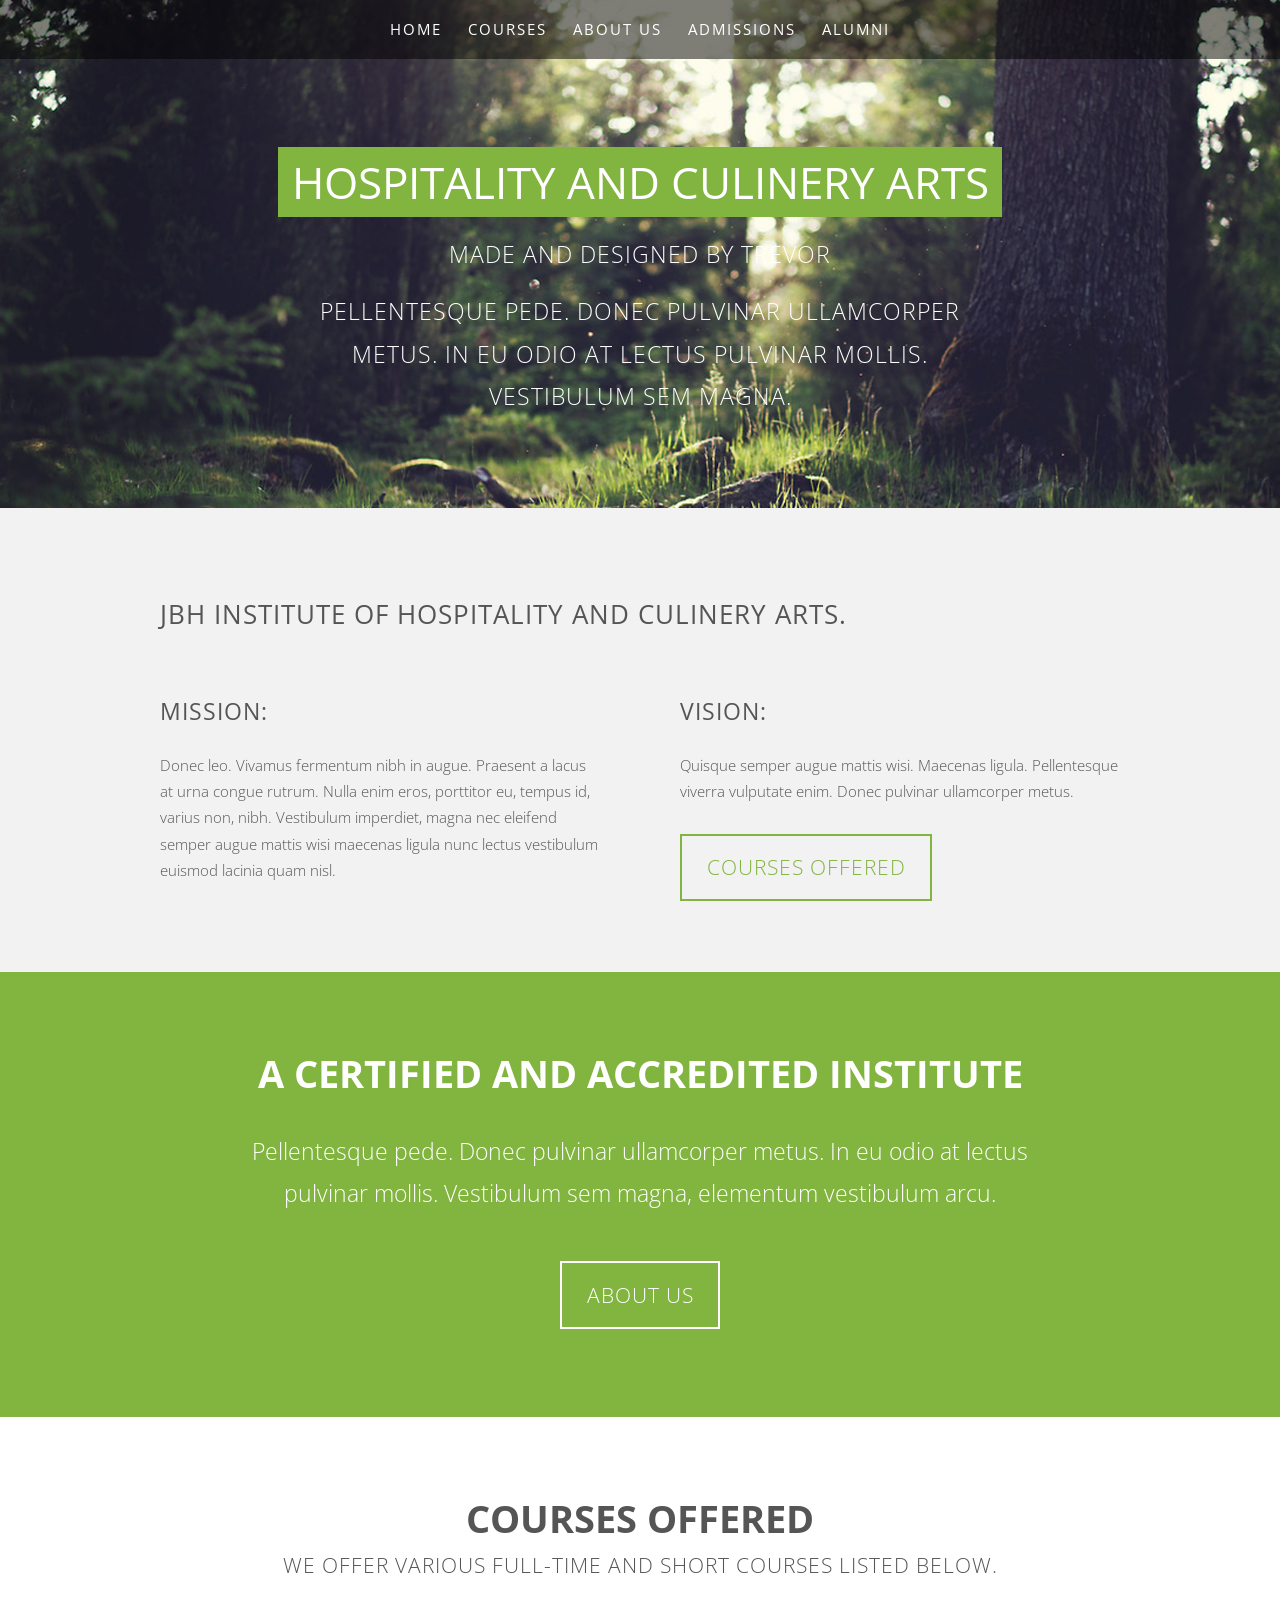
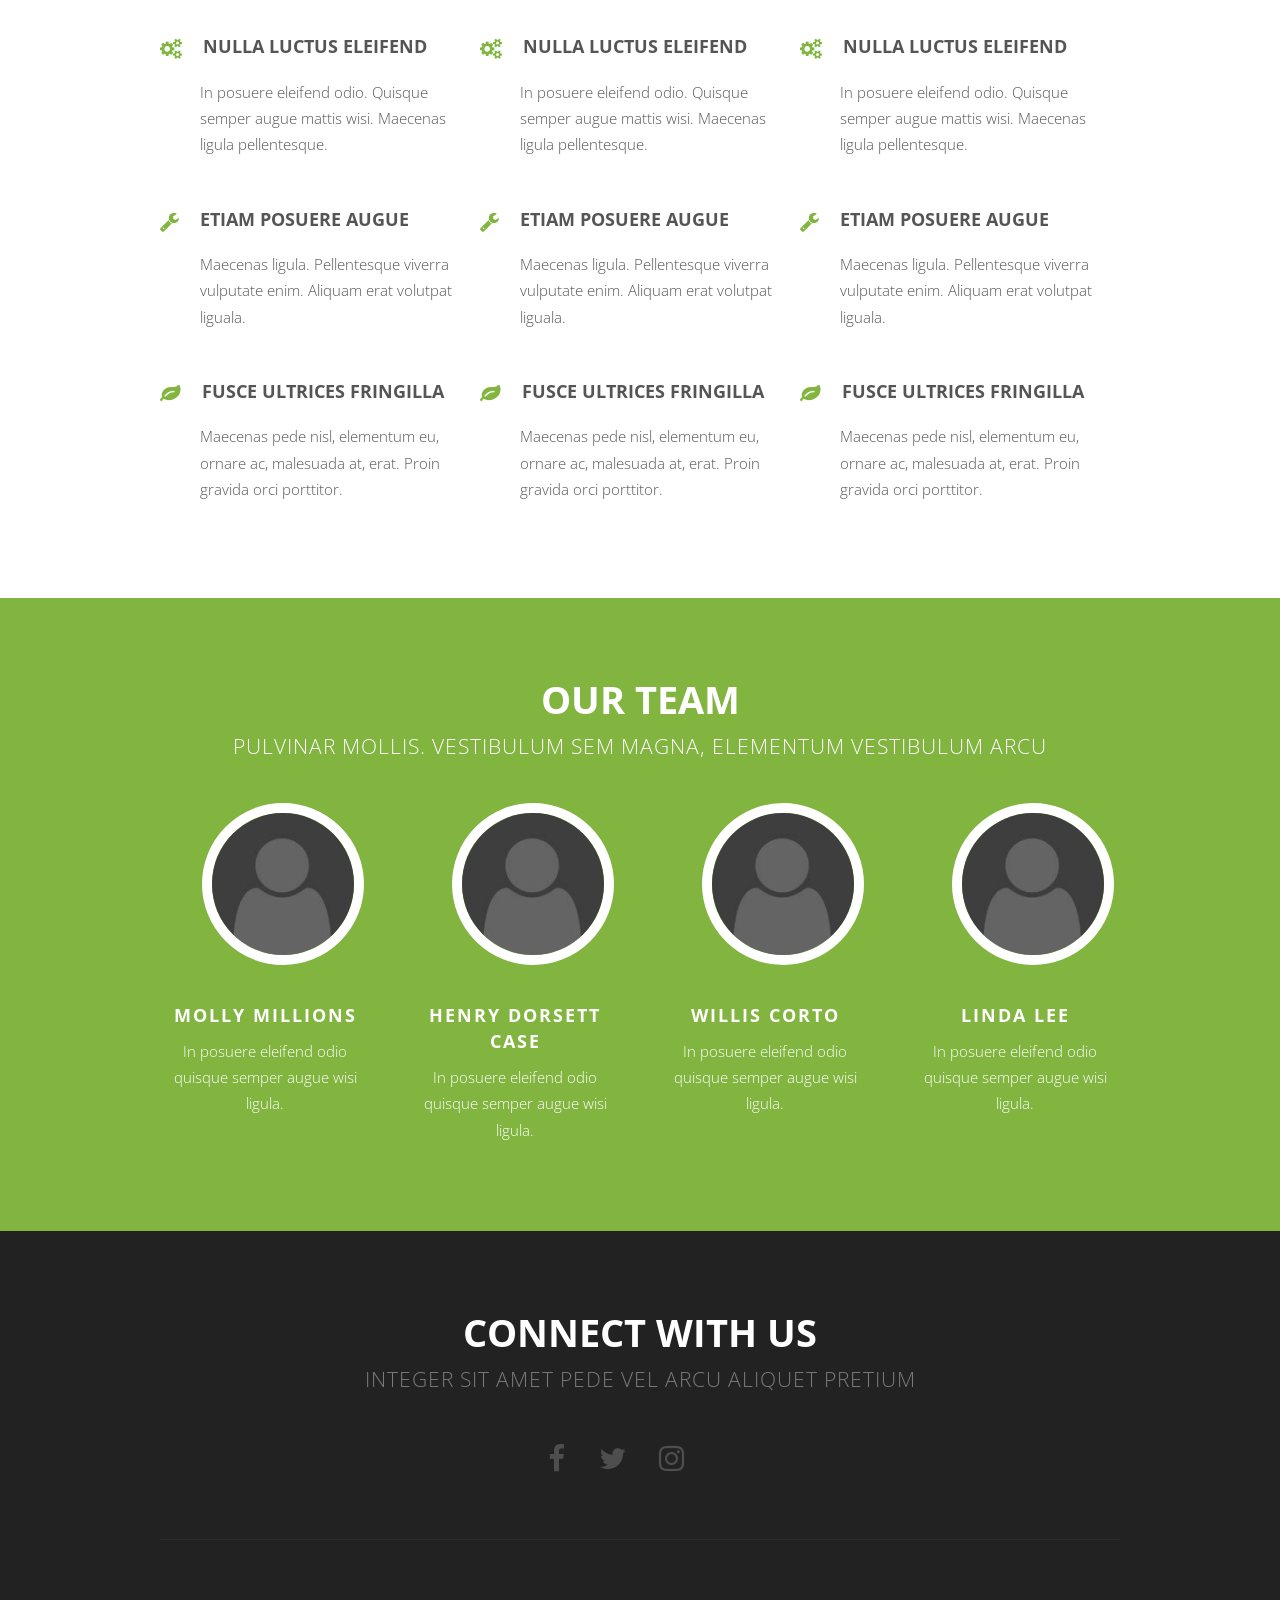
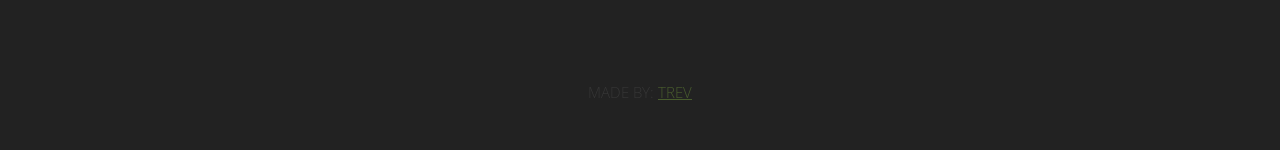
==== index.html @ d89d5d75 "Add files via upload" ====
<!DOCTYPE HTML>
<html><head><title>Solarize by Trev</title><meta http-equiv="content-type" content="text/html; charset=utf-8"><meta name="description" content=""><meta name="keywords" content=""><meta name="robots" content="index, follow, max-image-preview:large, max-snippet:-1, max-video-preview:-1"><!--[if lte IE 8]><script src="css/ie/html5shiv.js"></script><![endif]--><script src="js/jquery.min.js"></script><script src="js/jquery.dropotron.min.js"></script><script src="js/skel.min.js"></script><script src="js/skel-layers.min.js"></script><script src="js/init.js"></script><noscript>
			<link rel="stylesheet" href="css/skel.css"><link rel="stylesheet" href="css/style.css"></noscript><!--[if lte IE 8]><link rel="stylesheet" href="css/ie/v8.css" /><![endif]--></head><body class="homepage">

		<!-- Header Wrapper -->
			<div class="wrapper style1">
			
			<!-- Header -->
				<div id="header">
					<div class="container">
							
						<!-- Logo -->
							<h1><a href="#" id="logo">JBH</a></h1>
						
						<!-- Nav -->
							<nav id="nav"><ul><li class="active"><a href="index.html">Home</a></li>
									<li>
										<a href="">Courses</a>
										<ul><li><a href="#">Lorem ipsum dolor</a></li>
											<li><a href="#">Magna phasellus</a></li>
											<li><a href="#">Etiam dolore nisl</a></li>
											<li>
												<a href="">Short Courses</a>
												<ul><li><a href="#">Lorem ipsum dolor</a></li>
													<li><a href="#">Phasellus consequat</a></li>
													<li><a href="#">Magna phasellus</a></li>
													<li><a href="#">Etiam dolore nisl</a></li>
													<li><a href="#">Veroeros feugiat</a></li>
												</ul></li>
											<li><a href="#">Examinations and Certs</a></li>
										</ul></li>
									<li><a href="no-sidebar.html">About Us</a></li>
									<li><a href="right-sidebar.html">Admissions</a></li>
									<li><a href="left-sidebar.html">Alumni</a></li>
								</ul></nav></div>
				</div>
				
			<!-- Banner -->
				<div id="banner">
					<section class="container"><h2>Hospitality and Culinery Arts</h2>
						<span>Made and Designed by Trevor</span>
						<p>Pellentesque pede. Donec pulvinar ullamcorper metus. In eu odio at lectus pulvinar mollis. Vestibulum sem magna.</p>
					</section></div>

			</div>
		
		<!-- Section One -->
			<div class="wrapper style2">
				<section class="container"><div class="row double">
					<header class="major"><h2>JBH institute of Hospitality and Culinery arts.</h2>
					</header>
						<div class="6u">
							<h3>Mission:</h3>
							<p>Donec leo. Vivamus fermentum nibh in augue. Praesent a lacus at urna congue rutrum. Nulla enim eros, porttitor eu, tempus id, varius non, nibh. Vestibulum imperdiet, magna nec eleifend semper augue mattis wisi maecenas ligula nunc lectus vestibulum euismod lacinia quam nisl.</p>	
						</div>
						<div class="6u">
							<h3>Vision:</h3>
							<p> Quisque semper augue mattis wisi. Maecenas ligula. Pellentesque viverra vulputate enim. Donec pulvinar ullamcorper metus.</p>
							<a href="#" class="button">Courses Offered</a>
						</div>
					</div>
				</section></div>

		<!-- Section Two -->
			<div class="wrapper style3">
				<section class="container"><header class="major"><h2>A Certified and Accredited institute</h2>
					</header><p>Pellentesque pede. Donec pulvinar ullamcorper metus. In eu odio at lectus pulvinar mollis. Vestibulum sem magna, elementum vestibulum arcu.</p>
					<a href="#" class="button alt">About Us</a>
				</section></div>

		<!-- Section Three -->
			<div class="wrapper style4">
				<section class="container"><header class="major"><h2>Courses Offered</h2>
						<span class="byline">We offer various full-time and short courses listed below.</span>
					</header><div class="row flush">
						<div class="4u">
							<ul class="special-icons"><li>
									<span class="fa fa-cogs"></span>
									<h3>Nulla luctus eleifend</h3>
									<p>In posuere eleifend odio. Quisque semper augue mattis wisi. Maecenas ligula pellentesque.</p>
								</li>
								<li>
									<span class="fa fa-wrench"></span>
									<h3>Etiam posuere augue</h3>
									<p>Maecenas ligula. Pellentesque viverra vulputate enim. Aliquam erat volutpat liguala.</p>
								</li>
								<li>
									<span class="fa fa-leaf"></span>
									<h3>Fusce ultrices fringilla</h3>
									<p>Maecenas pede nisl, elementum eu, ornare ac, malesuada at, erat. Proin gravida orci porttitor.</p>
								</li>
							</ul></div>
						<div class="4u">
							<ul class="special-icons"><li>
									<span class="fa fa-cogs"></span>
									<h3>Nulla luctus eleifend</h3>
									<p>In posuere eleifend odio. Quisque semper augue mattis wisi. Maecenas ligula pellentesque.</p>
								</li>
								<li>
									<span class="fa fa-wrench"></span>
									<h3>Etiam posuere augue</h3>
									<p>Maecenas ligula. Pellentesque viverra vulputate enim. Aliquam erat volutpat liguala.</p>
								</li>
								<li>
									<span class="fa fa-leaf"></span>
									<h3>Fusce ultrices fringilla</h3>
									<p>Maecenas pede nisl, elementum eu, ornare ac, malesuada at, erat. Proin gravida orci porttitor.</p>
								</li>
							</ul></div>
						<div class="4u">
							<ul class="special-icons"><li>
									<span class="fa fa-cogs"></span>
									<h3>Nulla luctus eleifend</h3>
									<p>In posuere eleifend odio. Quisque semper augue mattis wisi. Maecenas ligula pellentesque.</p>
								</li>
								<li>
									<span class="fa fa-wrench"></span>
									<h3>Etiam posuere augue</h3>
									<p>Maecenas ligula. Pellentesque viverra vulputate enim. Aliquam erat volutpat liguala.</p>
								</li>
								<li>
									<span class="fa fa-leaf"></span>
									<h3>Fusce ultrices fringilla</h3>
									<p>Maecenas pede nisl, elementum eu, ornare ac, malesuada at, erat. Proin gravida orci porttitor.</p>
								</li>
							</ul></div>
					</div>
				</section></div>
		
		<!-- Team -->
			<div class="wrapper style5">
				<section id="team" class="container"><header class="major"><h2>Our Team</h2>
						<span class="byline">pulvinar mollis. Vestibulum sem magna, elementum vestibulum arcu</span>
					</header><div class="row">
						<div class="3u">
							<a href="#" class="image"><img src="images/placeholder.png" alt="" width="162" height="162"></a>
							<h3>Molly Millions</h3>
							<p>In posuere eleifend odio quisque semper augue wisi ligula.</p>
						</div>
						<div class="3u">
							<a href="#" class="image"><img src="images/placeholder.png" alt="" width="162" height="162"></a>
							<h3>Henry Dorsett Case</h3>
							<p>In posuere eleifend odio quisque semper augue wisi ligula.</p>
						</div>
						<div class="3u">
							<a href="#" class="image"><img src="images/placeholder.png" alt="" width="162" height="162"></a>
							<h3>Willis Corto</h3>
							<p>In posuere eleifend odio quisque semper augue wisi ligula.</p>
						</div>
						<div class="3u">
							<a href="#" class="image"><img src="images/placeholder.png" alt="" width="162" height="162"></a>
							<h3>Linda Lee</h3>
							<p>In posuere eleifend odio quisque semper augue wisi ligula.</p>
						</div>
					</div>
				</section></div>

	<!-- Footer -->
		<div id="footer">
			<section class="container"><header class="major"><h2>Connect with us</h2>
					<span class="byline">Integer sit amet pede vel arcu aliquet pretium</span>
				</header><ul class="icons"><li class="active"><a href="#" class="fa fa-facebook"><span>Facebook</span></a></li>
					<li><a href="#" class="fa fa-twitter"><span>Twitter</span></a></li>
					<li><a href="#" class="fa fa-instagram"><span>Instagram</span></a></li>
					<li><a href="#" class="fa fa-tiktok"><span>Tiktok</span></a></li>
				</ul><hr></section></div>

		<div class="copyright">
			Made by: <a href="https://instagram.com/trevmaina">Trev</a>
		</div>

	</body></html>
---- css/skel.css ----
html,body,div,span,applet,object,iframe,h1,h2,h3,h4,h5,h6,p,blockquote,pre,a,abbr,acronym,address,big,cite,code,del,dfn,em,img,ins,kbd,q,s,samp,small,strike,strong,sub,sup,tt,var,b,u,i,center,dl,dt,dd,ol,ul,li,fieldset,form,label,legend,table,caption,tbody,tfoot,thead,tr,th,td,article,aside,canvas,details,embed,figure,figcaption,footer,header,hgroup,menu,nav,output,ruby,section,summary,time,mark,audio,video{margin:0;padding:0;border:0;font-size:100%;font:inherit;vertical-align:baseline;}article,aside,details,figcaption,figure,footer,header,hgroup,menu,nav,section{display:block;}body{line-height:1;}ol,ul{list-style:none;}blockquote,q{quotes:none;}blockquote:before,blockquote:after,q:before,q:after{content:'';content:none;}table{border-collapse:collapse;border-spacing:0;}body{-webkit-text-size-adjust:none}

/* Box Model */

	*, *:before, *:after {
		-moz-box-sizing: border-box;
		-webkit-box-sizing: border-box;
		box-sizing: border-box;
	}

/* Container */

	body {
		/* min-width: (containers) */
		min-width: 1200px;
	}

	.container {
		margin-left: auto;
		margin-right: auto;
		
		/* width: (containers) */
		width: 1200px;
	}

	/* Modifiers */
	
		.container.small {
			/* width: (containers) * 0.75; */
			width: 900px;
		}

		.container.big {
			width: 100%;

			/* max-width: (containers) * 1.25; */
			max-width: 1500px;

			/* min-width: (containers); */
			min-width: 1200px;
		}

/* Grid */

	.\31 2u { width: 100% }
	.\31 1u { width: 91.6666666667% }
	.\31 0u { width: 83.3333333333% }
	.\39 u { width: 75% }
	.\38 u { width: 66.6666666667% }
	.\37 u { width: 58.3333333333% }
	.\36 u { width: 50% }
	.\35 u { width: 41.6666666667% }
	.\34 u { width: 33.3333333333% }
	.\33 u { width: 25% }
	.\32 u { width: 16.6666666667% }
	.\31 u { width: 8.3333333333% }
	.\-11u { margin-left: 91.6666666667% }
	.\-10u { margin-left: 83.3333333333% }
	.\-9u { margin-left: 75% }
	.\-8u { margin-left: 66.6666666667% }
	.\-7u { margin-left: 58.3333333333% }
	.\-6u { margin-left: 50% }
	.\-5u { margin-left: 41.6666666667% }
	.\-4u { margin-left: 33.3333333333% }
	.\-3u { margin-left: 25% }
	.\-2u { margin-left: 16.6666666667% }
	.\-1u { margin-left: 8.3333333333% }

	/* Rows */

		.row > * {
			float: left;
		}

		.row:after {
			content: '';
			display: block;
			clear: both;
			height: 0;
		}

		.row:first-child > * {
			padding-top: 0 !important;
		}

		/* Normal */

			.row > * {
				/* padding-left: (gutters) */
				padding-left: 40px;
			}

			.row + .row > * {
				/* padding: (gutters) 0 0 (gutters) */
				padding: 40px 0 0 40px;
			}

			.row {
				/* margin-left: -(gutters) */
				margin-left: -40px;
			}

		/* Flush */

			.row.flush > * {
				padding-left: 0;
			}

			.row + .row.flush > * {
				padding: 0;
			}

			.row.flush {
				margin-left: 0;
			}

		/* Quarter */

			.row.quarter > * {
				/* padding-left: (gutters * 0.25) */
				padding-left: 10px;
			}

			.row + .row.quarter > * {
				/* padding: (gutters * 0.25) 0 0 (gutters * 0.25) */
				padding: 10px 0 0 10px;
			}

			.row.quarter {
				/* margin-left: -(gutters * 0.25) */
				margin-left: -10px;
			}

		/* Half */

			.row.half > * {
				/* padding-left: (gutters * 0.5) */
				padding-left: 20px;
			}

			.row + .row.half > * {
				/* padding: (gutters * 0.5) 0 0 (gutters * 0.5) */
				padding: 20px 0 0 20px;
			}

			.row.half {
				/* margin-left: -(gutters * 0.5) */
				margin-left: -20px;
			}

		/* One and (a) Half */

			.row.oneandhalf > * {
				/* padding-left: (gutters * 1.5) */
				padding-left: 60px;
			}

			.row + .row.oneandhalf > * {
				/* padding: (gutters * 1.5) 0 0 (gutters * 1.5) */
				padding: 60px 0 0 60px;
			}

			.row.oneandhalf {
				/* margin-left: -(gutters * 1.5) */
				margin-left: -60px;
			}

		/* Double */

			.row.double > * {
				/* padding-left: (gutters * 2) */
				padding-left: 80px;
			}

			.row + .row.double > * {
				/* padding: (gutters * 2) 0 0 (gutters * 2) */
				padding: 80px 0 0 80px;
			}

			.row.double {
				/* margin-left: -(gutters * 2) */
				margin-left: -80px;
			}
---- css/style.css ----
@import url("font-awesome.min.css");
@import url("//fonts.googleapis.com/css?family=Open+Sans:300,400,600,700,800");

/* Basic */

	body {
		background: #222222;
	}
.image.fit img {
	width: 100%;
	height: auto;
}
		body.loading * {
			-moz-transition: none !important;
			-webkit-transition: none !important;
			-o-transition: none !important;
			-ms-transition: none !important;
			transition: none !important;
			-moz-animation: none !important;
			-webkit-animation: none !important;
			-o-animation: none !important;
			-ms-animation: none !important;
			animation: none !important;
		}

	body, input, select, textarea {
		color: #555555;
		font-family: 'Open Sans', sans-serif;
		font-size: 12pt;
		font-weight: 300;
		line-height: 1.65em;
	}

	a {
		color: #82b440;
		text-decoration: underline;
	}

	strong, b {
		font-weight: 700;
	}

	em, i {
		font-style: italic;
	}

	p, ul, ol, dl, table, blockquote {
		margin: 0 0 2em 0;
	}

	p {
		line-height: 1.8em;
	}

		p.medium {
			font-size: 1.4em;
		}

	h1, h2, h3, h4, h5, h6 {
		color: inherit;
		font-weight: 700;
	}

		h1 a, h2 a, h3 a, h4 a, h5 a, h6 a {
			color: inherit;
			text-decoration: none;
		}

	h2 {
		font-size: 1.5em;
	}

	h3 {
		font-size: 1.25em;
	}

	sub {
		font-size: 0.8em;
		position: relative;
		top: 0.5em;
	}

	sup {
		font-size: 0.8em;
		position: relative;
		top: -0.5em;
	}

	hr {
		border-top: solid 1px #82b440;
		border: 0;
		margin-bottom: 1.5em;
	}

	blockquote {
		border-left: solid 0.5em #82b440;
		font-style: italic;
		padding: 1em 0 1em 2em;
	}

	section.special, article.special {
		text-align: center;
	}

	header.major {
		padding-bottom: 3em;
		text-align: center;
		text-transform: uppercase;
	}

		header.major h2 {
			font-size: 2.6em;
			font-weight: 700;
		}

		header.major .byline {
			display: block;
			padding-top: 1em;
			letter-spacing: 1px;
			font-size: 1.4em;
		}

	footer > :last-child {
		margin-bottom: 0;
	}

	footer.major {
		padding-top: 3em;
	}

/* Form */

	input[type="text"],
	input[type="password"],
	input[type="email"],
	textarea {
		-moz-appearance: none;
		-webkit-appearance: none;
		-o-appearance: none;
		-ms-appearance: none;
		appearance: none;
		background: none;
		border: solid 1px #82b440;
		color: inherit;
		display: block;
		outline: 0;
		padding: 0.75em;
		text-decoration: none;
		width: 100%;
	}

		input[type="text"]:focus,
		input[type="password"]:focus,
		input[type="email"]:focus,
		textarea:focus {
			border-color: #82b440;
		}

	input[type="text"],
	input[type="password"],
	input[type="email"] {
		line-height: 1em;
	}

	::-webkit-input-placeholder {
		color: inherit;
		opacity: 0.5;
		position: relative;
		top: 3px;
	}

	:-moz-placeholder {
		color: inherit;
		opacity: 0.5;
	}

	::-moz-placeholder {
		color: inherit;
		opacity: 0.5;
	}

	:-ms-input-placeholder {
		color: inherit;
		opacity: 0.5;
	}

	.formerize-placeholder {
		color: rgba(85, 85, 85, 0.5) !important;
	}

/* Image */

	.image {
		border: 0;
		position: relative;
	}

		.image.fit {
			display: block;
		}

			.image.fit img {
				display: block;
				width: 100%;
			}

		.image.feature {
			display: block;
			margin: 0 0 2em 0;
		}

			.image.feature img {
				display: block;
				width: 100%;
			}

/* Icon */

	.icon {
		position: relative;
	}

		.icon:before {
			content: "";
			-moz-osx-font-smoothing: grayscale;
			-webkit-font-smoothing: antialiased;
			font-family: FontAwesome;
			font-style: normal;
			font-weight: normal;
			text-transform: none !important;
		}

		.icon > .label {
			display: none;
		}

/* Lists */

	ol.default {
		list-style: decimal;
		padding-left: 1.25em;
	}

		ol.default li {
			padding-left: 0.25em;
		}

	ul.default {
		margin: 0;
		padding: 0;
		list-style: none;
	}

		ul.default li {
			padding: 0.40em 0em;
		}

	ul.icons {
		cursor: default;
		padding-bottom: 2em;
	}

		ul.icons li {
			display: inline-block;
			line-height: 1em;
			padding: 0.5em 1em;
		}

			ul.icons li:first-child {
				padding-left: 0;
			}

			ul.icons li span {
				display: none;
			}

			ul.icons li a {
				text-decoration: none;
				font-size: 2em;
				color: inherit;
				opacity: 0.2;
				-moz-transition: all 0.35s ease-in-out;
				-webkit-transition: all 0.35s ease-in-out;
				-o-transition: all 0.35s ease-in-out;
				-ms-transition: all 0.35s ease-in-out;
				transition: all 0.35s ease-in-out;
			}

			ul.icons li a:hover {
				color: inherit;
				opacity: 1;
			}

	ul.actions {
		cursor: default;
	}

		ul.actions:last-child {
			margin-bottom: 0;
		}

		ul.actions li {
			display: inline-block;
			padding: 0 0 0 1.5em;
		}

			ul.actions li:first-child {
				padding: 0;
			}

		ul.actions.vertical li {
			display: block;
			padding: 1.5em 0 0 0;
		}

			ul.actions.vertical li:first-child {
				padding: 0;
			}

	ul.special-icons {
		margin: 0em;
		padding: 0em;
	}

		ul.special-icons > li {
			position: relative;
			padding: 0.50em 0em 0.50em 0em;
		}

		ul.special-icons > li:before {
			position: absolute;
			left: 0;
			top: 2em;
			display: block;
			background: none;
			font-size: 2em;
			border-radius: 5px;
		}

		ul.special-icons > li:first-child {
			border-top: none;
		}

		ul.special-icons h3 {
			margin-bottom: 0.80em;
			line-height: 2em;
			text-transform: uppercase;
			font-weight: 700;
			font-size: 1.2em;
		}

		ul.special-icons span {
			line-height: 190%;
		}

		ul.special-icons .fa {
			float: left;
			display: inline-block;
			padding-right: 1em;
			font-size: 1.4em;
			color: #82b440;
		}

		ul.special-icons p {
			padding-left: 2.7em;
		}

/* Tables */

	table {
		width: 100%;
	}

		table.default {
			width: 100%;
		}

			table.default tbody tr {
				border-bottom: solid 1px #82b440;
			}

			table.default td {
				padding: 0.5em 1em 0.5em 1em;
			}

			table.default th {
				font-weight: 700;
				padding: 0.5em 1em 0.5em 1em;
				text-align: left;
			}

			table.default thead {
				background: #555555;
				color: #fff;
			}

/* Button */

	input[type="submit"],
	input[type="reset"],
	input[type="button"],
	.button {
		-moz-appearance: none;
		-webkit-appearance: none;
		-o-appearance: none;
		-ms-appearance: none;
		appearance: none;
		background: none;
		border-radius: none;
		border: 2px solid;
		border-color: #82b440;
		color: #82b440;
		cursor: pointer;
		display: inline-block;
		padding: 0.90em 1.2em;
		letter-spacing: 1px;
		text-align: center;
		text-decoration: none;
		text-transform: uppercase;
		font-size: 1.4em;
		-moz-transition: all 0.35s ease-in-out;
		-webkit-transition: all 0.35s ease-in-out;
		-o-transition: all 0.35s ease-in-out;
		-ms-transition: all 0.35s ease-in-out;
		transition: all 0.35s ease-in-out;
	}

		input[type="submit"]:hover,
		input[type="reset"]:hover,
		input[type="button"]:hover,
		.button:hover {
			background: #82b440;
			color: white;
		}

		input[type="submit"].alt,
		input[type="reset"].alt,
		input[type="button"].alt,
		.button.alt {
			border-color: inherit;
			color: inherit;
		}

			input[type="submit"].alt:hover,
			input[type="reset"].alt:hover,
			input[type="button"].alt:hover,
			.button.alt:hover {
				background: white;
				color: #82b440;
			}

		input[type="submit"].fit,
		input[type="reset"].fit,
		input[type="button"].fit,
		.button.fit {
			width: 100%;
		}

		input[type="submit"].small,
		input[type="reset"].small,
		input[type="button"].small,
		.button.small {
			font-size: 0.8em;
		}

/* Wrapper */

	.wrapper {
		padding: 6em 0em 4em 0em;
	}

		.wrapper.style1 {
			padding: 0em;
			background: #222222 url(../images/banner.jpg) no-repeat;
			background-size: cover;
		}

		.wrapper.style2 {
			background: #f2f2f2;
		}

			.wrapper.style2 .major {
				text-align: left !important;
			}

				.wrapper.style2 .major h2 {
					display: block;
					margin-bottom: 0.70em;
					letter-spacing: 1px;
					line-height: 1.4em;
					text-transform: uppercase;
					font-size: 1.8em;
					font-weight: 400;
				}

				.wrapper.style2 .major .byline {
					letter-spacing: normal;
					line-height: 1.6em;
					text-transform: capitalize;
					font-size: 1.4em;
				}

			.wrapper.style2 h3 {
				display: block;
				margin-bottom: 1em;
				letter-spacing: 1px;
				line-height: 1.4em;
				text-transform: uppercase;
				font-size: 1.6em;
				font-weight: 400;
			}

		.wrapper.style3 {
			padding-bottom: 6em;
			background: #82b440;
			text-align: center;
			color: white;
		}

			.wrapper.style3 .container {
				padding-left: 6em;
				padding-right: 6em;
			}

			.wrapper.style3 p {
				font-size: 1.6em;
			}

		.wrapper.style4 {
			background: white;
		}

		.wrapper.style5 {
			background: #82b440;
			text-align: center;
			color: white;
		}

			.wrapper.style5 .image {
				display: block;
				width: 60%;
				margin: 0em auto 2em auto;
			}

				.wrapper.style5 .image img {
					border-radius: 50%;
					border: 10px solid;
					border-color: white;
				}

/* Header */

	#header {
		color: white;
		height: 4em;
		background: rgba(0, 0, 0, 0.5);
	}

		#header .container {
			position: relative;
		}

	.homepage #logo {
		display: none;
	}

	.homepage #nav {
		position: static;
		right: none;
		text-align: center;
	}

	#logo {
		line-height: 2em;
		letter-spacing: 2px;
		text-transform: uppercase;
		font-size: 2em;
		font-weight: 400;
	}

		#logo h1 {
			display: inline-block;
			margin: 0;
			padding: 0;
		}

		#logo a {
			color: inherit;
		}

	#nav {
		position: absolute;
		top: 0;
		right: 0;
	}

		#nav > ul {
			margin: 0;
		}

			#nav > ul > li {
				border-radius: 4px;
				display: inline-block;
				margin-left: 0.5em;
				padding: 0 0.5em;
			}

				#nav > ul > li a {
					color: inherit;
					line-height: 4em;
					letter-spacing: 2px;
					text-decoration: none;
					text-transform: uppercase;
					font-weight: 400;
					font-size: 1em;
				}

				#nav > ul > li:first-child {
					margin-left: 0;
				}

				#nav > ul > li.active a {
					color: white;
				}

				#nav > ul > li > ul {
					display: none;
				}

/* Dropotron */

	.dropotron {
		top: 2em;
		background: rgba(32, 32, 32, 0.75);
		border-radius: 4px;
		color: inherit;
		min-width: 12em;
		padding: 1em 0;
		color: white;
	}

		.dropotron > li {
			line-height: 2em;
			padding: 0 1em;
		}

			.dropotron > li > a {
				color: inherit;
				letter-spacing: 2px;
				text-decoration: none;
				text-transform: uppercase;
			}

			.dropotron > li.active > a, .dropotron > li:hover > a {
				color: inherit;
			}

		.dropotron.level-0 {
			border-radius: 0 0 4px 4px;
			font-size: 1em;
			margin-left: -0.5em;
		}

/* Banner */

	#banner {
		padding: 6em 0em 3em 0em;
		text-align: center;
		text-transform: uppercase;
		color: white;
	}

		#banner .container {
			padding: 0em 8em;
		}

		#banner h2 {
			display: inline-block;
			padding: 0.50em 0.30em;
			background: #82b440;
			font-size: 3em;
			font-weight: 400;
		}

		#banner span, #banner p {
			display: block;
			letter-spacing: 1px;
			text-transform: uppercase;
			font-size: 1.6em;
			font-weight: 300;
		}

		#banner span {
			padding: 1em 0em;
		}

/* Main */

	#main {
		padding: 4em 0;
	}

		#main #content .major, #main #sidebar .major {
			text-align: left;
		}

		#main #sidebar section {
			margin-top: 4em;
		}

			#main #sidebar section:first-child {
				margin-top: 0;
			}

		#main #sidebar .major {
			padding-bottom: 2em;
		}

			#main #sidebar .major h2 {
				font-size: 1.8em;
			}

/* Footer */

	#footer {
		padding: 6em 0 2em 0;
		text-align: center;
		color: white;
	}

		#footer hr {
			border-bottom: 1px solid;
			border-color: inherit;
			opacity: .05;
		}

		#footer .major h2 {
			color: inherit;
		}

		#footer .major .byline {
			color: inherit;
			opacity: .4;
		}

		.copyright {
			margin-top: 3em;
			text-align: center;
		}

/* Copyright */

	.copyright {
		position: relative;
		text-transform: uppercase;
		text-align: center;
		padding: 3em 0em 3em 0em;
		color: inherit;
		opacity: .40;
	}

		copyright a {
			text-decoration: none;
			color: inherit;
		}

/* Extra */

	#extra1 h2 {
		display: block;
		margin-bottom: 1em;
		letter-spacing: 1px;
		line-height: 1.4em;
		text-transform: uppercase;
		font-size: 1.8em;
		font-weight: 400;
	}

	#extra1 h3 {
		display: block;
		margin-bottom: 1em;
		letter-spacing: 1px;
		line-height: 1.4em;
		text-transform: uppercase;
		font-size: 1.6em;
		font-weight: 400;
	}

/* Team */

	#team h3 {
		margin-bottom: 0.50em;
		letter-spacing: 2px;
		text-transform: uppercase;
		font-weight: 700;
	}
---- css/ie/v8.css ----
/* Header */

	#header {
		background: #4c4c4c;
	}

/* Wrapper */

	.wrapper.style5 .image img {
		position: relative;
		-ms-behavior: url("css/ie/PIE.htc");
	}

/* Dropotron */

	.dropotron {
		background: #4c4c4c;
	}

/* Copyright */

	#copyright .container {
		border-color: #303030;
	}
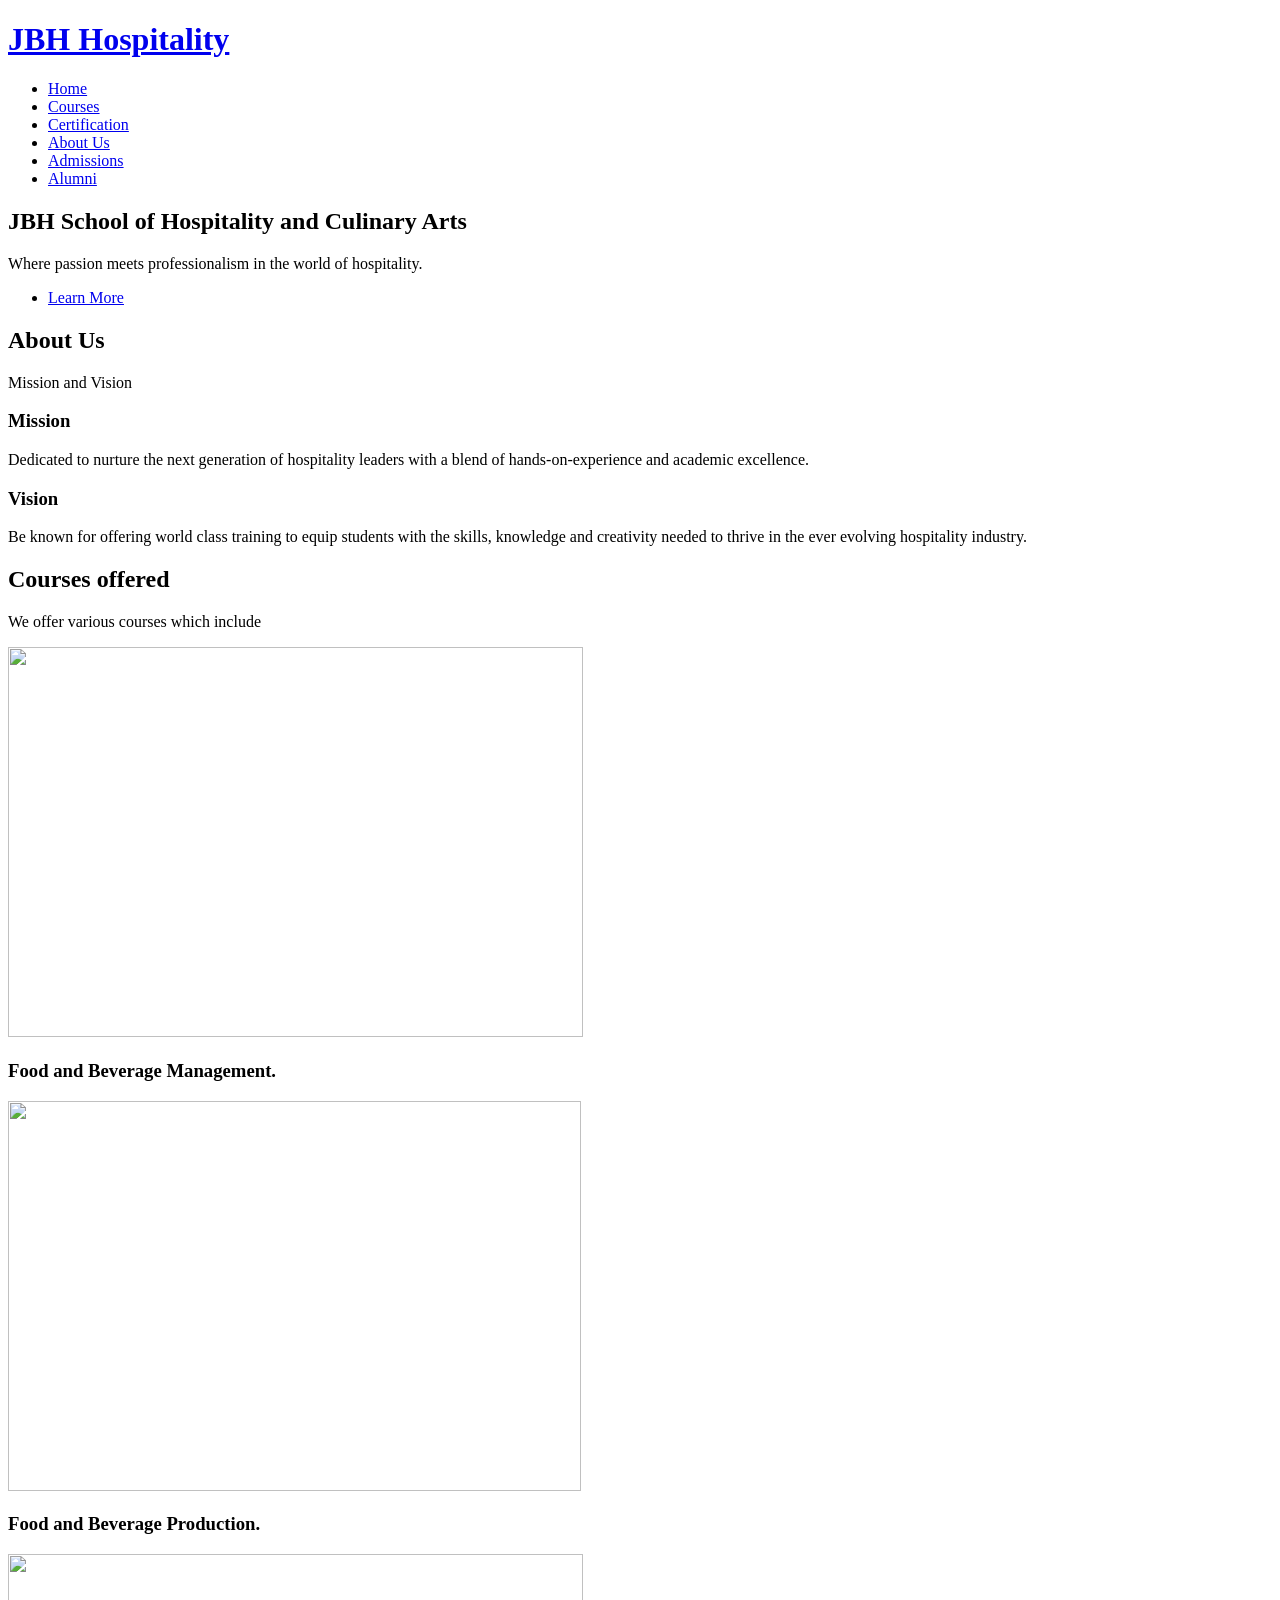
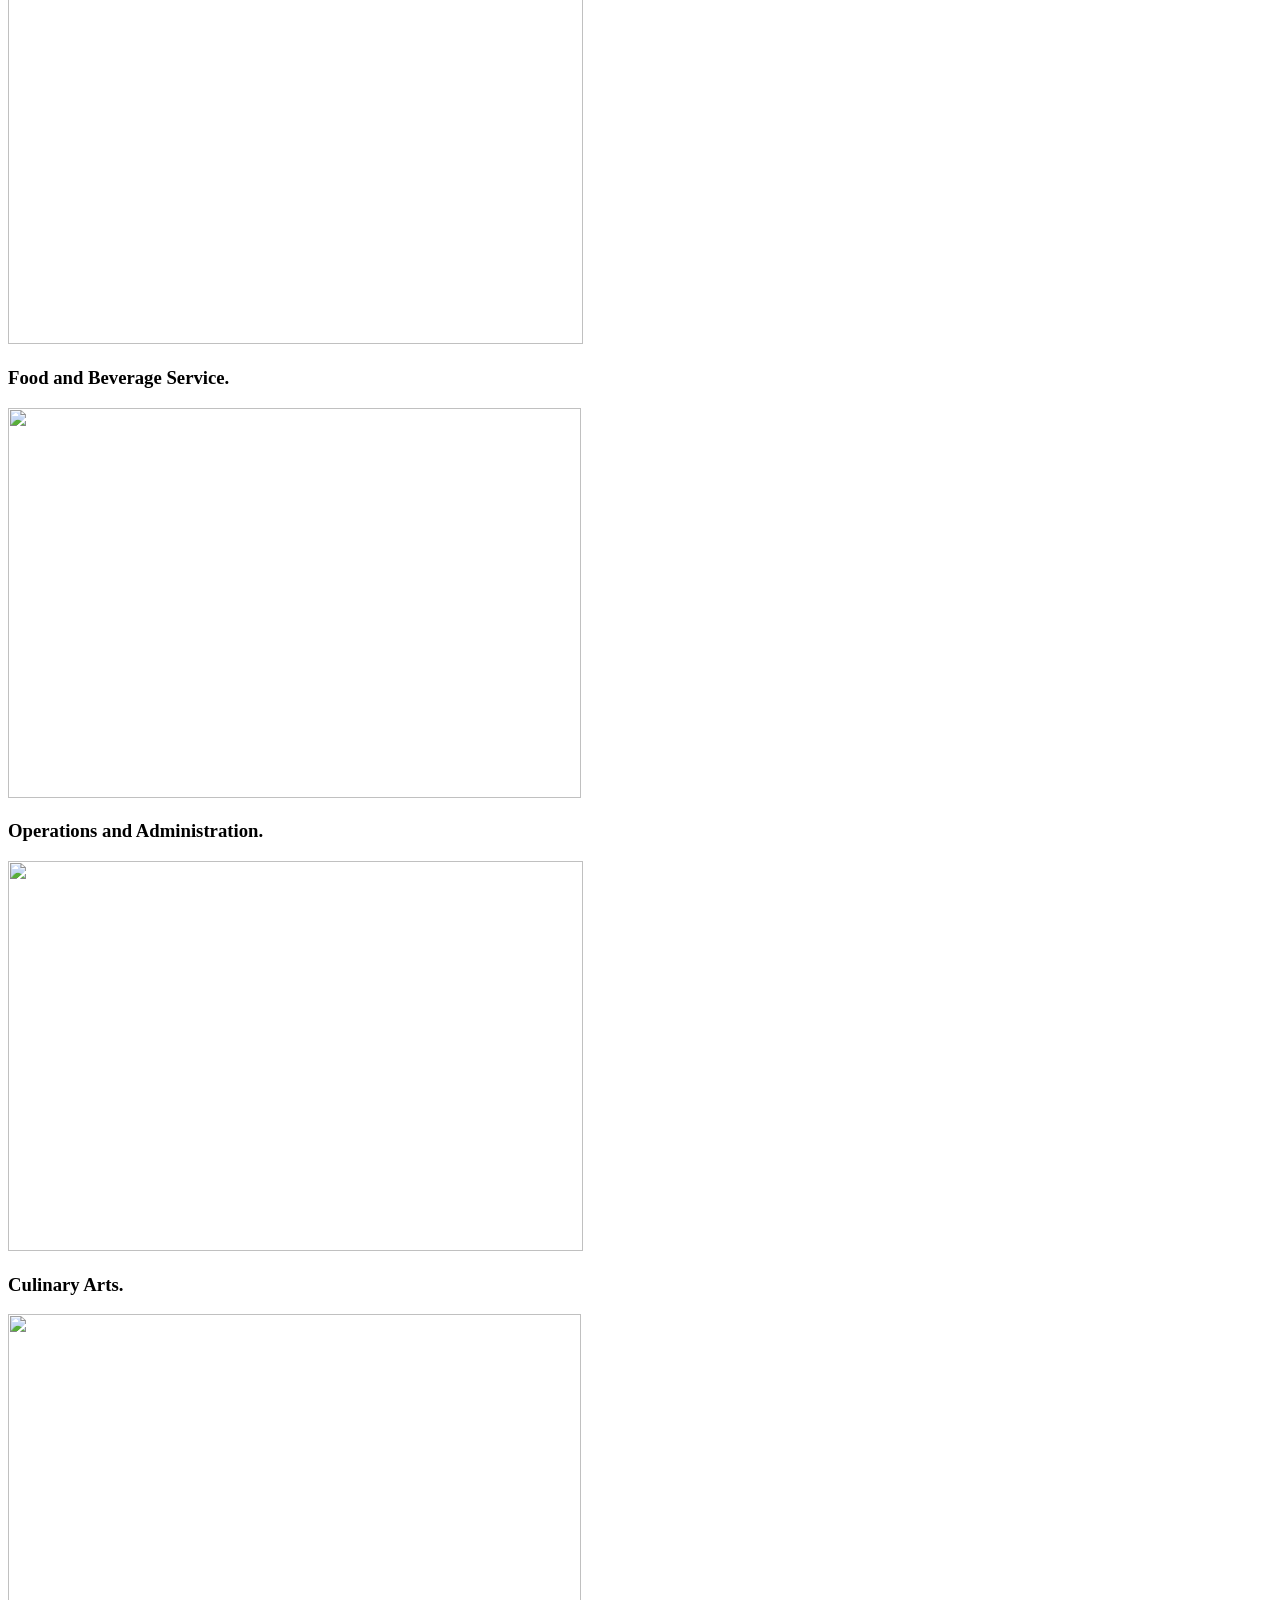
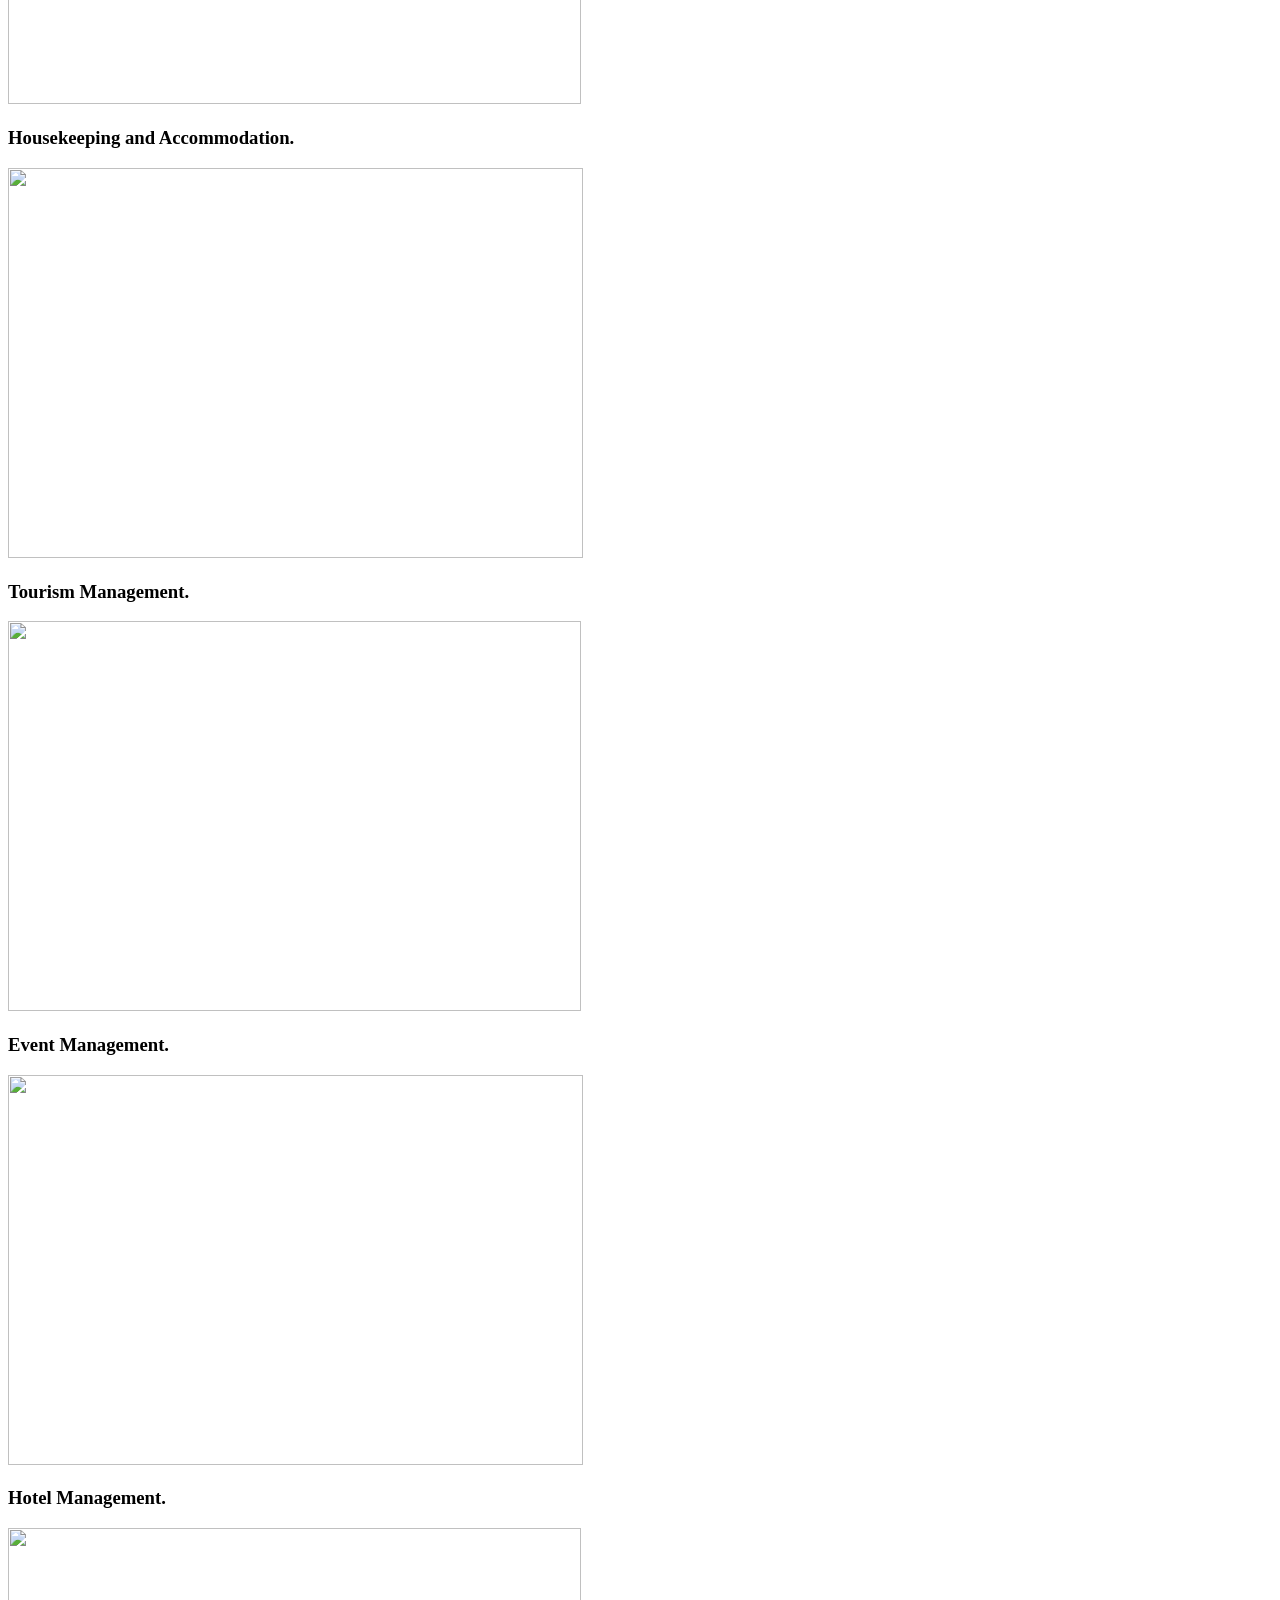
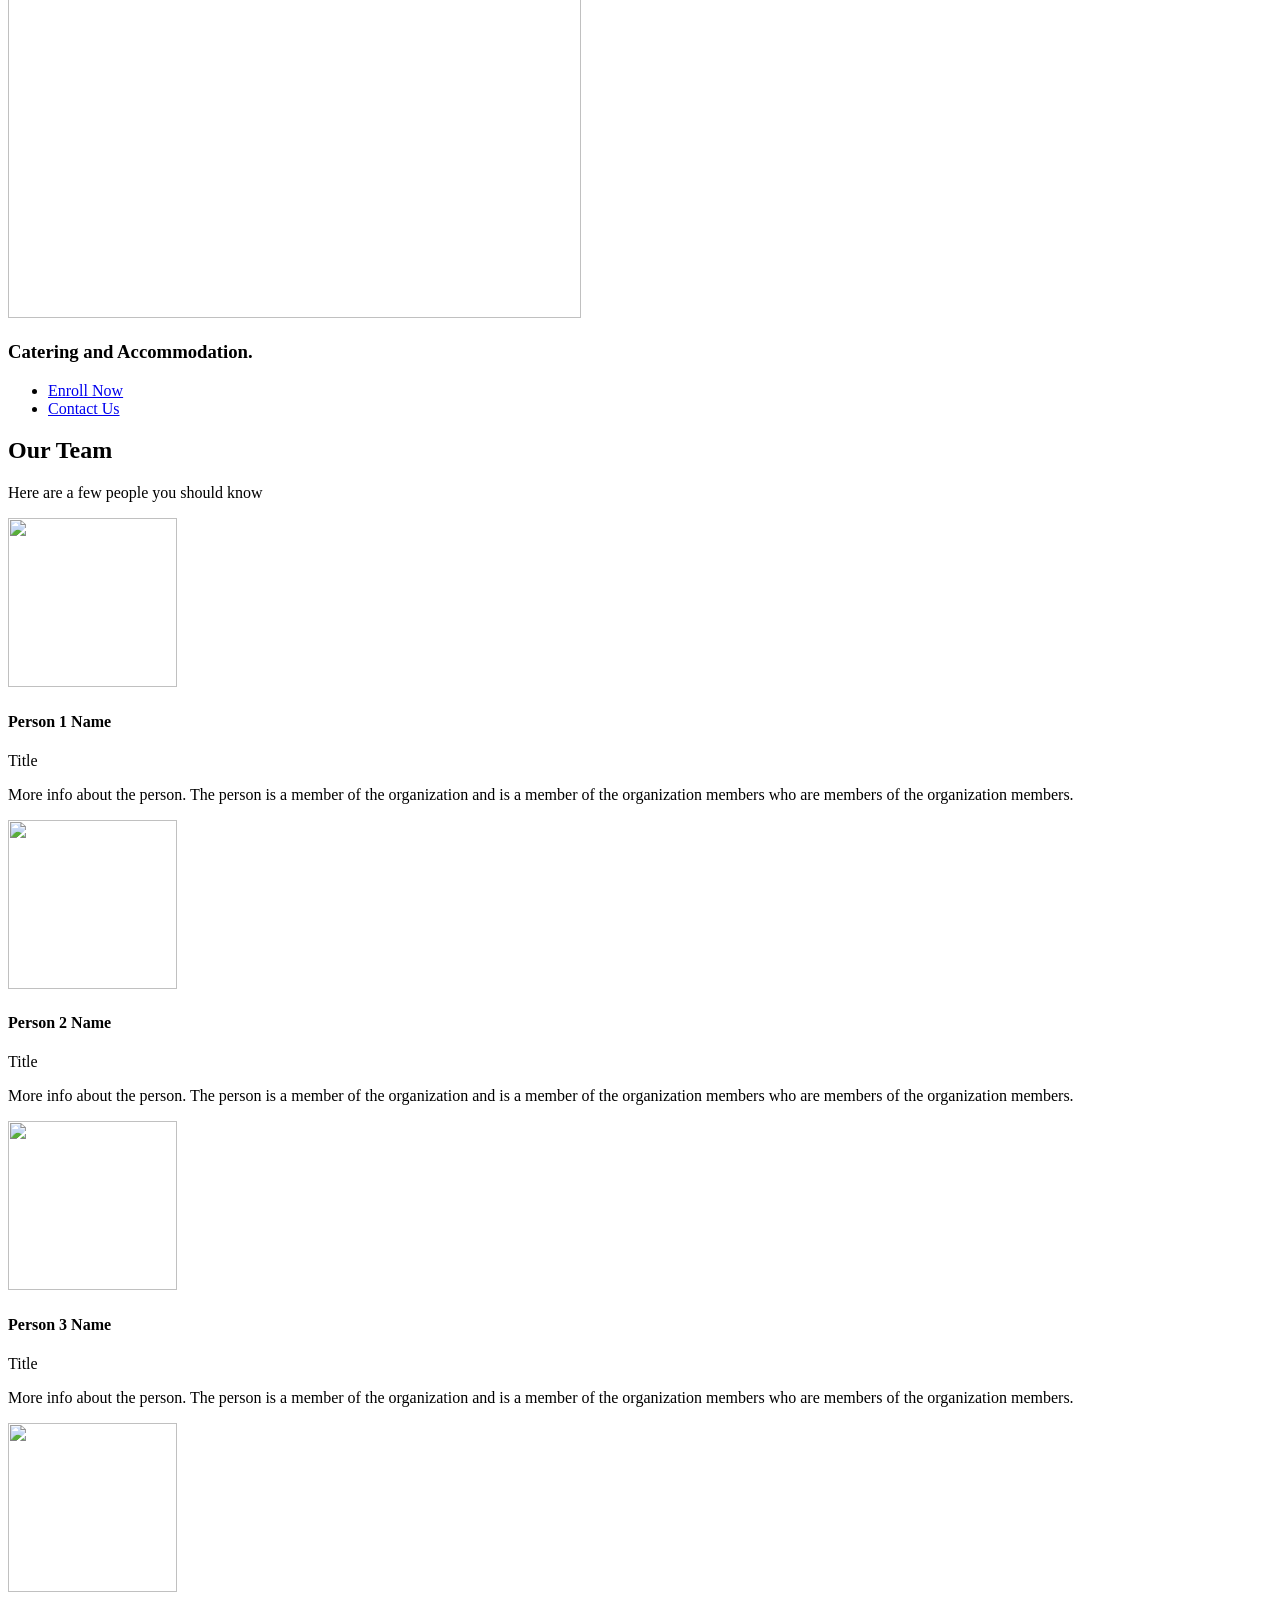
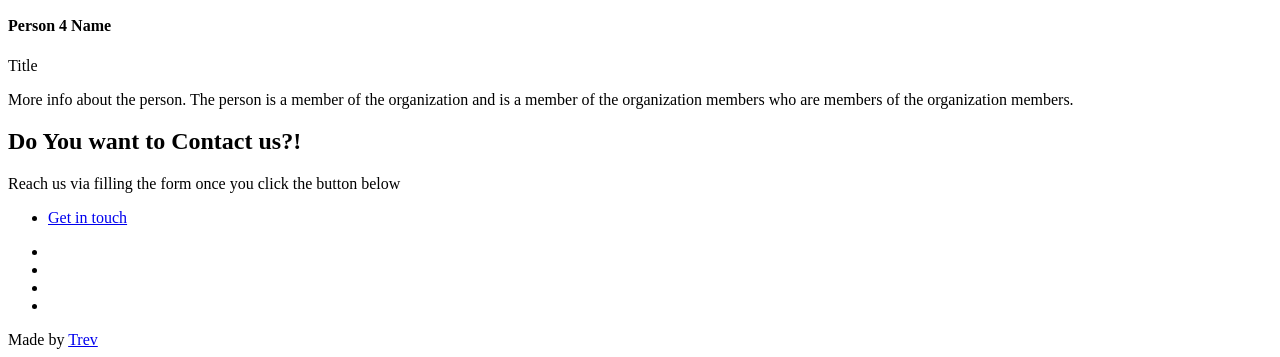
==== commit 3da4cfd5: "Add files via upload" ====
--- a/index.html
+++ b/index.html
@@ -1,172 +1,248 @@
-<!DOCTYPE HTML>
-<html><head><title>Solarize by Trev</title><meta http-equiv="content-type" content="text/html; charset=utf-8"><meta name="description" content=""><meta name="keywords" content=""><meta name="robots" content="index, follow, max-image-preview:large, max-snippet:-1, max-video-preview:-1"><!--[if lte IE 8]><script src="css/ie/html5shiv.js"></script><![endif]--><script src="js/jquery.min.js"></script><script src="js/jquery.dropotron.min.js"></script><script src="js/skel.min.js"></script><script src="js/skel-layers.min.js"></script><script src="js/init.js"></script><noscript>
-			<link rel="stylesheet" href="css/skel.css"><link rel="stylesheet" href="css/style.css"></noscript><!--[if lte IE 8]><link rel="stylesheet" href="css/ie/v8.css" /><![endif]--></head><body class="homepage">
-
-		<!-- Header Wrapper -->
-			<div class="wrapper style1">
-			
-			<!-- Header -->
-				<div id="header">
-					<div class="container">
-							
-						<!-- Logo -->
-							<h1><a href="#" id="logo">JBH</a></h1>
-						
-						<!-- Nav -->
-							<nav id="nav"><ul><li class="active"><a href="index.html">Home</a></li>
-									<li>
-										<a href="">Courses</a>
-										<ul><li><a href="#">Lorem ipsum dolor</a></li>
-											<li><a href="#">Magna phasellus</a></li>
-											<li><a href="#">Etiam dolore nisl</a></li>
-											<li>
-												<a href="">Short Courses</a>
-												<ul><li><a href="#">Lorem ipsum dolor</a></li>
-													<li><a href="#">Phasellus consequat</a></li>
-													<li><a href="#">Magna phasellus</a></li>
-													<li><a href="#">Etiam dolore nisl</a></li>
-													<li><a href="#">Veroeros feugiat</a></li>
-												</ul></li>
-											<li><a href="#">Examinations and Certs</a></li>
-										</ul></li>
-									<li><a href="no-sidebar.html">About Us</a></li>
-									<li><a href="right-sidebar.html">Admissions</a></li>
-									<li><a href="left-sidebar.html">Alumni</a></li>
-								</ul></nav></div>
-				</div>
-				
-			<!-- Banner -->
-				<div id="banner">
-					<section class="container"><h2>Hospitality and Culinery Arts</h2>
-						<span>Made and Designed by Trevor</span>
-						<p>Pellentesque pede. Donec pulvinar ullamcorper metus. In eu odio at lectus pulvinar mollis. Vestibulum sem magna.</p>
-					</section></div>
-
-			</div>
-		
-		<!-- Section One -->
-			<div class="wrapper style2">
-				<section class="container"><div class="row double">
-					<header class="major"><h2>JBH institute of Hospitality and Culinery arts.</h2>
-					</header>
-						<div class="6u">
-							<h3>Mission:</h3>
-							<p>Donec leo. Vivamus fermentum nibh in augue. Praesent a lacus at urna congue rutrum. Nulla enim eros, porttitor eu, tempus id, varius non, nibh. Vestibulum imperdiet, magna nec eleifend semper augue mattis wisi maecenas ligula nunc lectus vestibulum euismod lacinia quam nisl.</p>	
-						</div>
-						<div class="6u">
-							<h3>Vision:</h3>
-							<p> Quisque semper augue mattis wisi. Maecenas ligula. Pellentesque viverra vulputate enim. Donec pulvinar ullamcorper metus.</p>
-							<a href="#" class="button">Courses Offered</a>
-						</div>
-					</div>
-				</section></div>
-
-		<!-- Section Two -->
-			<div class="wrapper style3">
-				<section class="container"><header class="major"><h2>A Certified and Accredited institute</h2>
-					</header><p>Pellentesque pede. Donec pulvinar ullamcorper metus. In eu odio at lectus pulvinar mollis. Vestibulum sem magna, elementum vestibulum arcu.</p>
-					<a href="#" class="button alt">About Us</a>
-				</section></div>
-
-		<!-- Section Three -->
-			<div class="wrapper style4">
-				<section class="container"><header class="major"><h2>Courses Offered</h2>
-						<span class="byline">We offer various full-time and short courses listed below.</span>
-					</header><div class="row flush">
-						<div class="4u">
-							<ul class="special-icons"><li>
-									<span class="fa fa-cogs"></span>
-									<h3>Nulla luctus eleifend</h3>
-									<p>In posuere eleifend odio. Quisque semper augue mattis wisi. Maecenas ligula pellentesque.</p>
-								</li>
-								<li>
-									<span class="fa fa-wrench"></span>
-									<h3>Etiam posuere augue</h3>
-									<p>Maecenas ligula. Pellentesque viverra vulputate enim. Aliquam erat volutpat liguala.</p>
-								</li>
-								<li>
-									<span class="fa fa-leaf"></span>
-									<h3>Fusce ultrices fringilla</h3>
-									<p>Maecenas pede nisl, elementum eu, ornare ac, malesuada at, erat. Proin gravida orci porttitor.</p>
-								</li>
-							</ul></div>
-						<div class="4u">
-							<ul class="special-icons"><li>
-									<span class="fa fa-cogs"></span>
-									<h3>Nulla luctus eleifend</h3>
-									<p>In posuere eleifend odio. Quisque semper augue mattis wisi. Maecenas ligula pellentesque.</p>
-								</li>
-								<li>
-									<span class="fa fa-wrench"></span>
-									<h3>Etiam posuere augue</h3>
-									<p>Maecenas ligula. Pellentesque viverra vulputate enim. Aliquam erat volutpat liguala.</p>
-								</li>
-								<li>
-									<span class="fa fa-leaf"></span>
-									<h3>Fusce ultrices fringilla</h3>
-									<p>Maecenas pede nisl, elementum eu, ornare ac, malesuada at, erat. Proin gravida orci porttitor.</p>
-								</li>
-							</ul></div>
-						<div class="4u">
-							<ul class="special-icons"><li>
-									<span class="fa fa-cogs"></span>
-									<h3>Nulla luctus eleifend</h3>
-									<p>In posuere eleifend odio. Quisque semper augue mattis wisi. Maecenas ligula pellentesque.</p>
-								</li>
-								<li>
-									<span class="fa fa-wrench"></span>
-									<h3>Etiam posuere augue</h3>
-									<p>Maecenas ligula. Pellentesque viverra vulputate enim. Aliquam erat volutpat liguala.</p>
-								</li>
-								<li>
-									<span class="fa fa-leaf"></span>
-									<h3>Fusce ultrices fringilla</h3>
-									<p>Maecenas pede nisl, elementum eu, ornare ac, malesuada at, erat. Proin gravida orci porttitor.</p>
-								</li>
-							</ul></div>
-					</div>
-				</section></div>
-		
-		<!-- Team -->
-			<div class="wrapper style5">
-				<section id="team" class="container"><header class="major"><h2>Our Team</h2>
-						<span class="byline">pulvinar mollis. Vestibulum sem magna, elementum vestibulum arcu</span>
-					</header><div class="row">
-						<div class="3u">
-							<a href="#" class="image"><img src="images/placeholder.png" alt="" width="162" height="162"></a>
-							<h3>Molly Millions</h3>
-							<p>In posuere eleifend odio quisque semper augue wisi ligula.</p>
-						</div>
-						<div class="3u">
-							<a href="#" class="image"><img src="images/placeholder.png" alt="" width="162" height="162"></a>
-							<h3>Henry Dorsett Case</h3>
-							<p>In posuere eleifend odio quisque semper augue wisi ligula.</p>
-						</div>
-						<div class="3u">
-							<a href="#" class="image"><img src="images/placeholder.png" alt="" width="162" height="162"></a>
-							<h3>Willis Corto</h3>
-							<p>In posuere eleifend odio quisque semper augue wisi ligula.</p>
-						</div>
-						<div class="3u">
-							<a href="#" class="image"><img src="images/placeholder.png" alt="" width="162" height="162"></a>
-							<h3>Linda Lee</h3>
-							<p>In posuere eleifend odio quisque semper augue wisi ligula.</p>
-						</div>
-					</div>
-				</section></div>
-
-	<!-- Footer -->
-		<div id="footer">
-			<section class="container"><header class="major"><h2>Connect with us</h2>
-					<span class="byline">Integer sit amet pede vel arcu aliquet pretium</span>
-				</header><ul class="icons"><li class="active"><a href="#" class="fa fa-facebook"><span>Facebook</span></a></li>
-					<li><a href="#" class="fa fa-twitter"><span>Twitter</span></a></li>
-					<li><a href="#" class="fa fa-instagram"><span>Instagram</span></a></li>
-					<li><a href="#" class="fa fa-tiktok"><span>Tiktok</span></a></li>
-				</ul><hr></section></div>
-
-		<div class="copyright">
-			Made by: <a href="https://instagram.com/trevmaina">Trev</a>
-		</div>
-
-	</body></html>
+<!DOCTYPE html>
+<html>
+  <head>
+    <title>JBH by Trev</title>
+    <meta charset="utf-8" />
+    <meta
+      name="robots"
+      content="index, follow, max-image-preview:large, max-snippet:-1, max-video-preview:-1"
+    />
+    <meta name="viewport" content="width=device-width, initial-scale=1" />
+    <link rel="stylesheet" href="assets/css/main.css" />
+  </head>
+  <body class="landing">
+    <!-- Header -->
+    <header id="header" class="alt">
+      <h1>
+        <strong><a href="index.html">JBH Hospitality</a></strong>
+      </h1>
+      <nav id="nav">
+        <ul>
+          <li><a href="index.html">Home</a></li>
+          <li><a href="courses.html">Courses</a></li>
+          <li><a href="certification.html">Certification</a></li>
+          <li><a href="about.html">About Us</a></li>
+          <li><a href="admissions.html">Admissions</a></li>
+          <li><a href="alumni.html">Alumni</a></li>
+        </ul>
+      </nav>
+    </header>
+    <a href="#menu" class="navPanelToggle"><span class="fa fa-bars"></span></a>
+    <!-- Banner -->
+    <section id="banner">
+      <h2>JBH School of Hospitality and Culinary Arts</h2>
+      <p>Where passion meets professionalism in the world of hospitality.</p>
+      <ul class="actions">
+        <li><a href="#one" class="button special big">Learn More</a></li>
+      </ul>
+    </section>
+    <!-- One -->
+    <section id="one" class="wrapper style1">
+      <div class="container 75%">
+        <div class="row 200%">
+          <div class="6u 12u$(medium)">
+            <header class="major">
+              <h2>About Us</h2>
+              <p>Mission and Vision</p>
+            </header>
+          </div>
+          <div class="6u$ 12u$(medium)">
+            <h3>Mission</h3>
+            <p>
+              Dedicated to nurture the next generation of hospitality leaders
+              with a blend of hands-on-experience and academic excellence.
+            </p>
+            <h3>Vision</h3>
+            <p>
+              Be known for offering world class training to equip students with
+              the skills, knowledge and creativity needed to thrive in the ever
+              evolving hospitality industry.
+            </p>
+          </div>
+        </div>
+      </div>
+    </section>
+    <!-- Two -->
+    <section id="two" class="wrapper style2 special">
+      <div class="container">
+        <header class="major">
+          <h2>Courses offered</h2>
+          <p>We offer various courses which include</p>
+        </header>
+        <div class="row 150%">
+          <div class="6u 12u$(xsmall)">
+            <div class="image fit captioned">
+              <img src="images/pic02.jpg" alt="" width="575" height="390" />
+              <h3>Food and Beverage Management.</h3>
+            </div>
+          </div>
+          <div class="6u$ 12u$(xsmall)">
+            <div class="image fit captioned">
+              <img src="images/pic03.jpg" alt="" width="573" height="390" />
+              <h3>Food and Beverage Production.</h3>
+            </div>
+          </div>
+          <div class="6u 12u$(xsmall)">
+            <div class="image fit captioned">
+              <img src="images/pic02.jpg" alt="" width="575" height="390" />
+              <h3>Food and Beverage Service.</h3>
+            </div>
+          </div>
+          <div class="6u$ 12u$(xsmall)">
+            <div class="image fit captioned">
+              <img src="images/pic03.jpg" alt="" width="573" height="390" />
+              <h3>Operations and Administration.</h3>
+            </div>
+          </div>
+          <div class="6u 12u$(xsmall)">
+            <div class="image fit captioned">
+              <img src="images/pic02.jpg" alt="" width="575" height="390" />
+              <h3>Culinary Arts.</h3>
+            </div>
+          </div>
+          <div class="6u$ 12u$(xsmall)">
+            <div class="image fit captioned">
+              <img src="images/pic03.jpg" alt="" width="573" height="390" />
+              <h3>Housekeeping and Accommodation.</h3>
+            </div>
+          </div>
+          <div class="6u 12u$(xsmall)">
+            <div class="image fit captioned">
+              <img src="images/pic02.jpg" alt="" width="575" height="390" />
+              <h3>Tourism Management.</h3>
+            </div>
+          </div>
+          <div class="6u$ 12u$(xsmall)">
+            <div class="image fit captioned">
+              <img src="images/pic03.jpg" alt="" width="573" height="390" />
+              <h3>Event Management.</h3>
+            </div>
+          </div>
+          <div class="6u 12u$(xsmall)">
+            <div class="image fit captioned">
+              <img src="images/pic02.jpg" alt="" width="575" height="390" />
+              <h3>Hotel Management.</h3>
+            </div>
+          </div>
+          <div class="6u$ 12u$(xsmall)">
+            <div class="image fit captioned">
+              <img src="images/pic03.jpg" alt="" width="573" height="390" />
+              <h3>Catering and Accommodation.</h3>
+            </div>
+          </div>
+        </div>
+        <ul class="actions">
+          <li><a href="#" class="button special big">Enroll Now</a></li>
+          <li><a href="#" class="button big">Contact Us</a></li>
+        </ul>
+      </div>
+    </section>
+    <!-- Three -->
+    <section id="three" class="wrapper style1">
+      <div class="container">
+        <header class="major special">
+          <h2>Our Team</h2>
+          <p>Here are a few people you should know</p>
+        </header>
+        <div class="feature-grid">
+          <div class="feature">
+            <div class="image rounded">
+              <img src="images/pic04.jpg" alt="" width="169" height="169" />
+            </div>
+            <div class="content">
+              <header>
+                <h4>Person 1 Name</h4>
+                <p>Title</p>
+              </header>
+              <p>
+                More info about the person. The person is a member of the
+                organization and is a member of the organization members who are
+                members of the organization members.
+              </p>
+            </div>
+          </div>
+          <div class="feature">
+            <div class="image rounded">
+              <img src="images/pic05.jpg" alt="" width="169" height="169" />
+            </div>
+            <div class="content">
+              <header>
+                <h4>Person 2 Name</h4>
+                <p>Title</p>
+              </header>
+              <p>
+                More info about the person. The person is a member of the
+                organization and is a member of the organization members who are
+                members of the organization members.
+              </p>
+            </div>
+          </div>
+          <div class="feature">
+            <div class="image rounded">
+              <img src="images/pic06.jpg" alt="" width="169" height="169" />
+            </div>
+            <div class="content">
+              <header>
+                <h4>Person 3 Name</h4>
+                <p>Title</p>
+              </header>
+              <p>
+                More info about the person. The person is a member of the
+                organization and is a member of the organization members who are
+                members of the organization members.
+              </p>
+            </div>
+          </div>
+          <div class="feature">
+            <div class="image rounded">
+              <img src="images/pic07.jpg" alt="" width="169" height="169" />
+            </div>
+            <div class="content">
+              <header>
+                <h4>Person 4 Name</h4>
+                <p>Title</p>
+              </header>
+              <p>
+                More info about the person. The person is a member of the
+                organization and is a member of the organization members who are
+                members of the organization members.
+              </p>
+            </div>
+          </div>
+        </div>
+      </div>
+    </section>
+    <!-- Four -->
+    <section id="four" class="wrapper style3 special">
+      <div class="container">
+        <header class="major">
+          <h2>Do You want to Contact us?!</h2>
+          <p>Reach us via filling the form once you click the button below</p>
+        </header>
+        <ul class="actions">
+          <li><a href="#" class="button special big">Get in touch</a></li>
+        </ul>
+      </div>
+    </section>
+    <!-- Footer -->
+    <footer id="footer">
+      <div class="container">
+        <ul class="icons">
+          <li><a href="#" class="icon fa-facebook"></a></li>
+          <li><a href="#" class="icon fa-whatsapp"></a></li>
+          <li><a href="#" class="icon fa-instagram"></a></li>
+          <li><a href="#" class="icon fa-linkedin"></a></li>
+        </ul>
+      </div>
+    </footer>
+    <div class="copyright">
+      Made by <a href="https://github.com/trevmaina">Trev</a>
+    </div>
+
+    <!-- Scripts -->
+    <script src="assets/js/jquery.min.js"></script>
+    <script src="assets/js/skel.min.js"></script>
+    <script src="assets/js/util.js"></script>
+    <script src="assets/js/main.js"></script>
+  </body>
+</html>
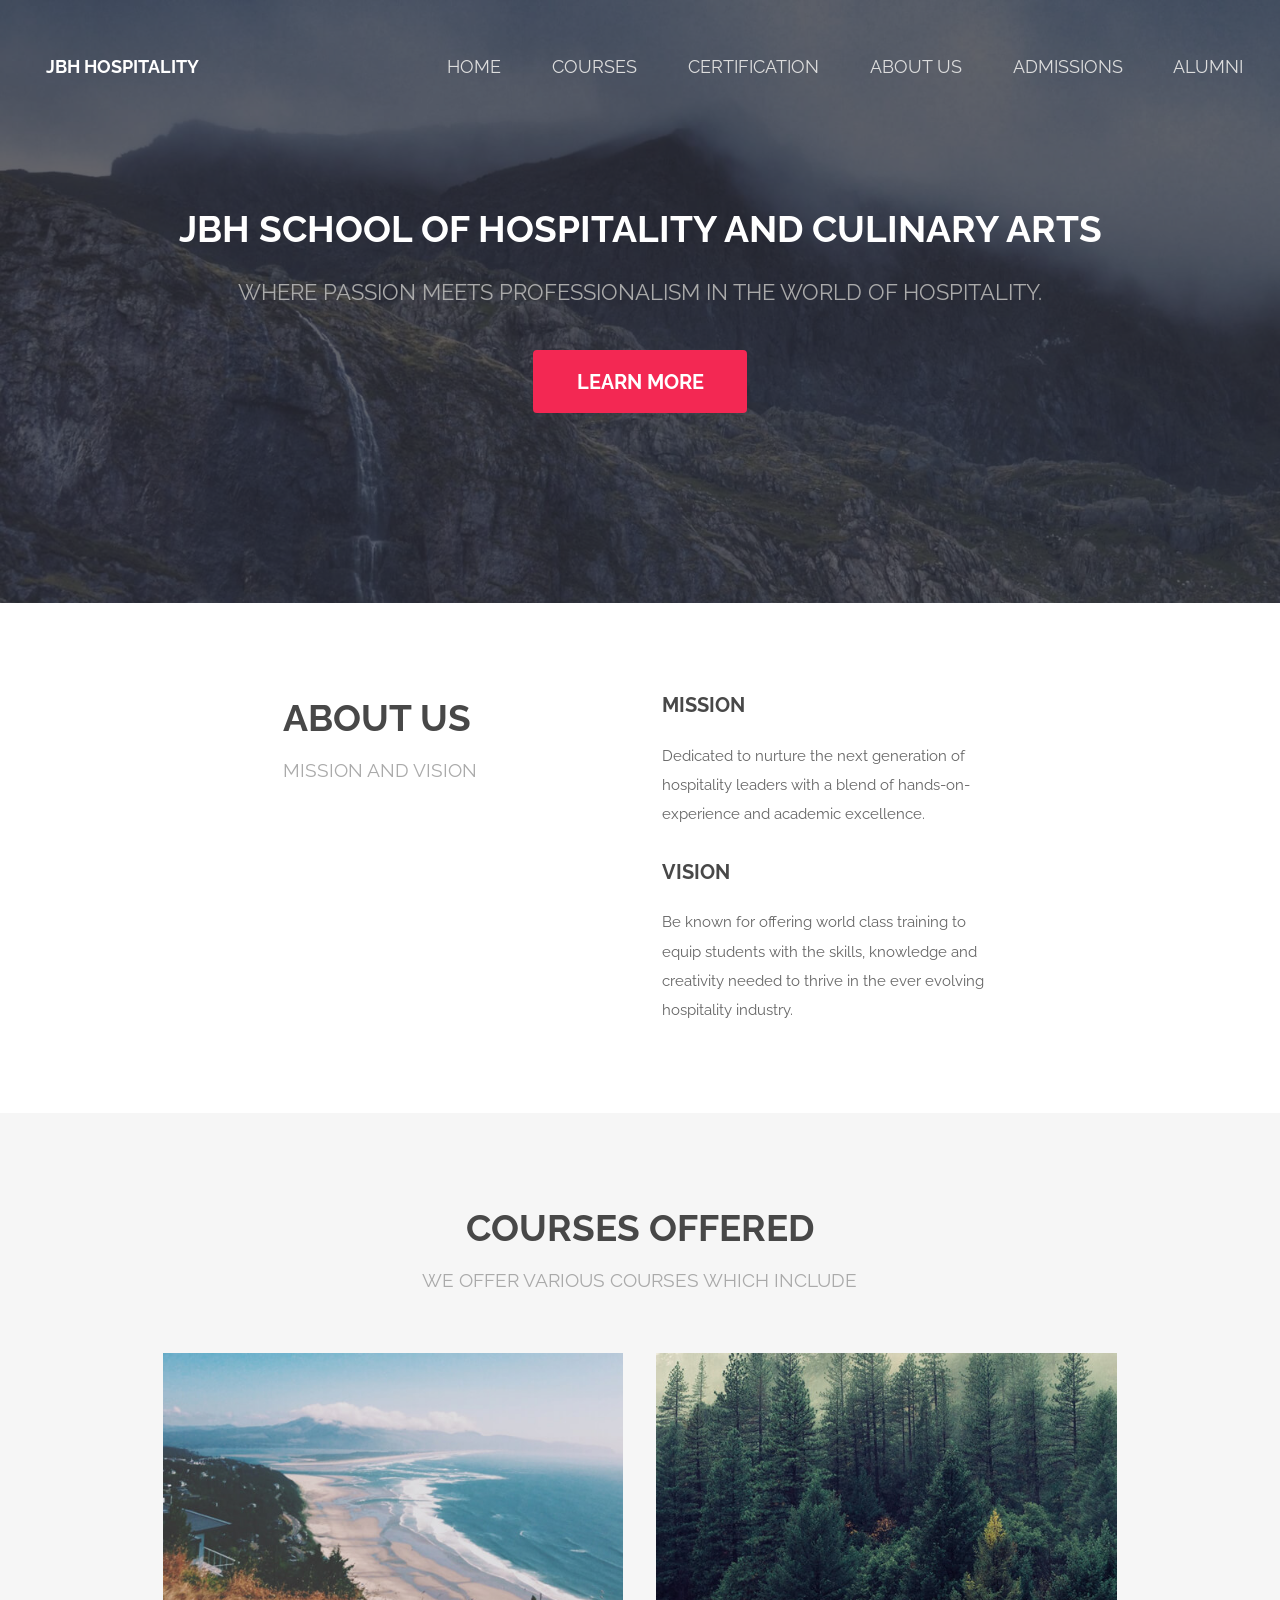
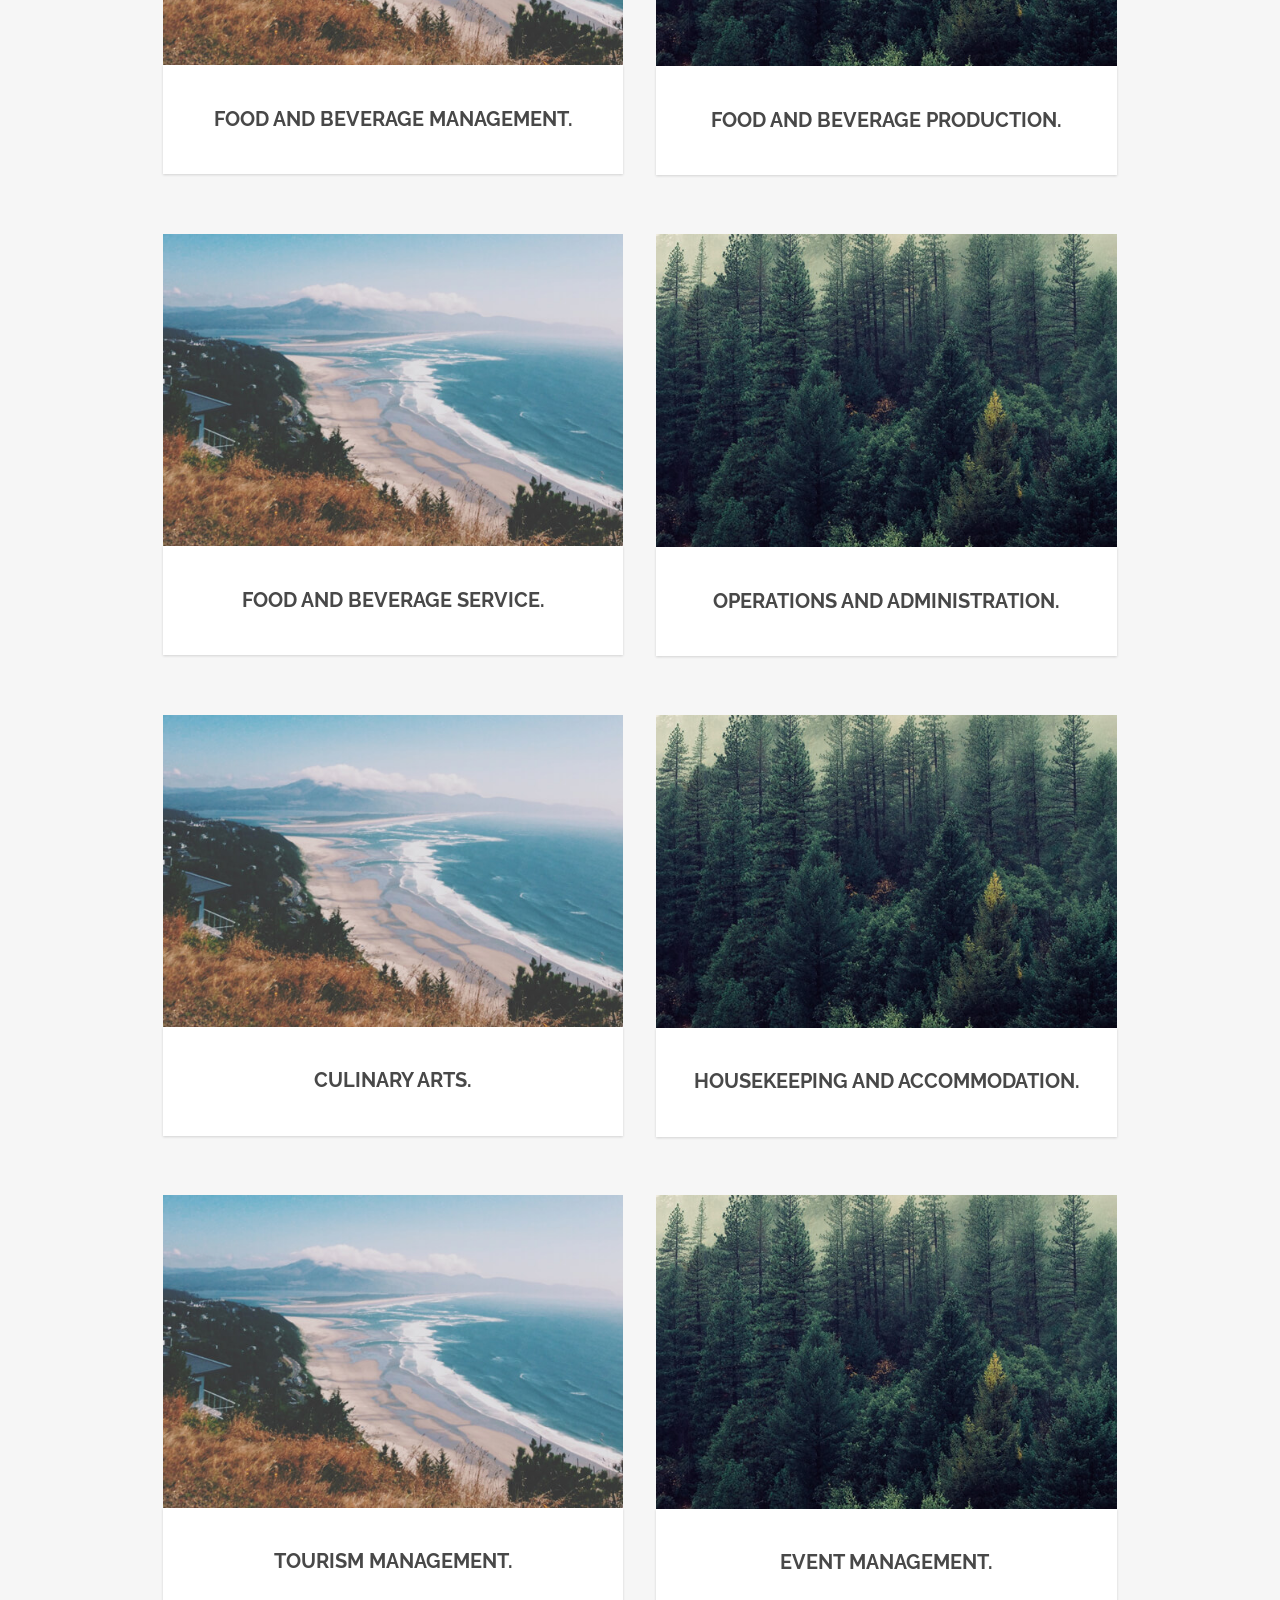
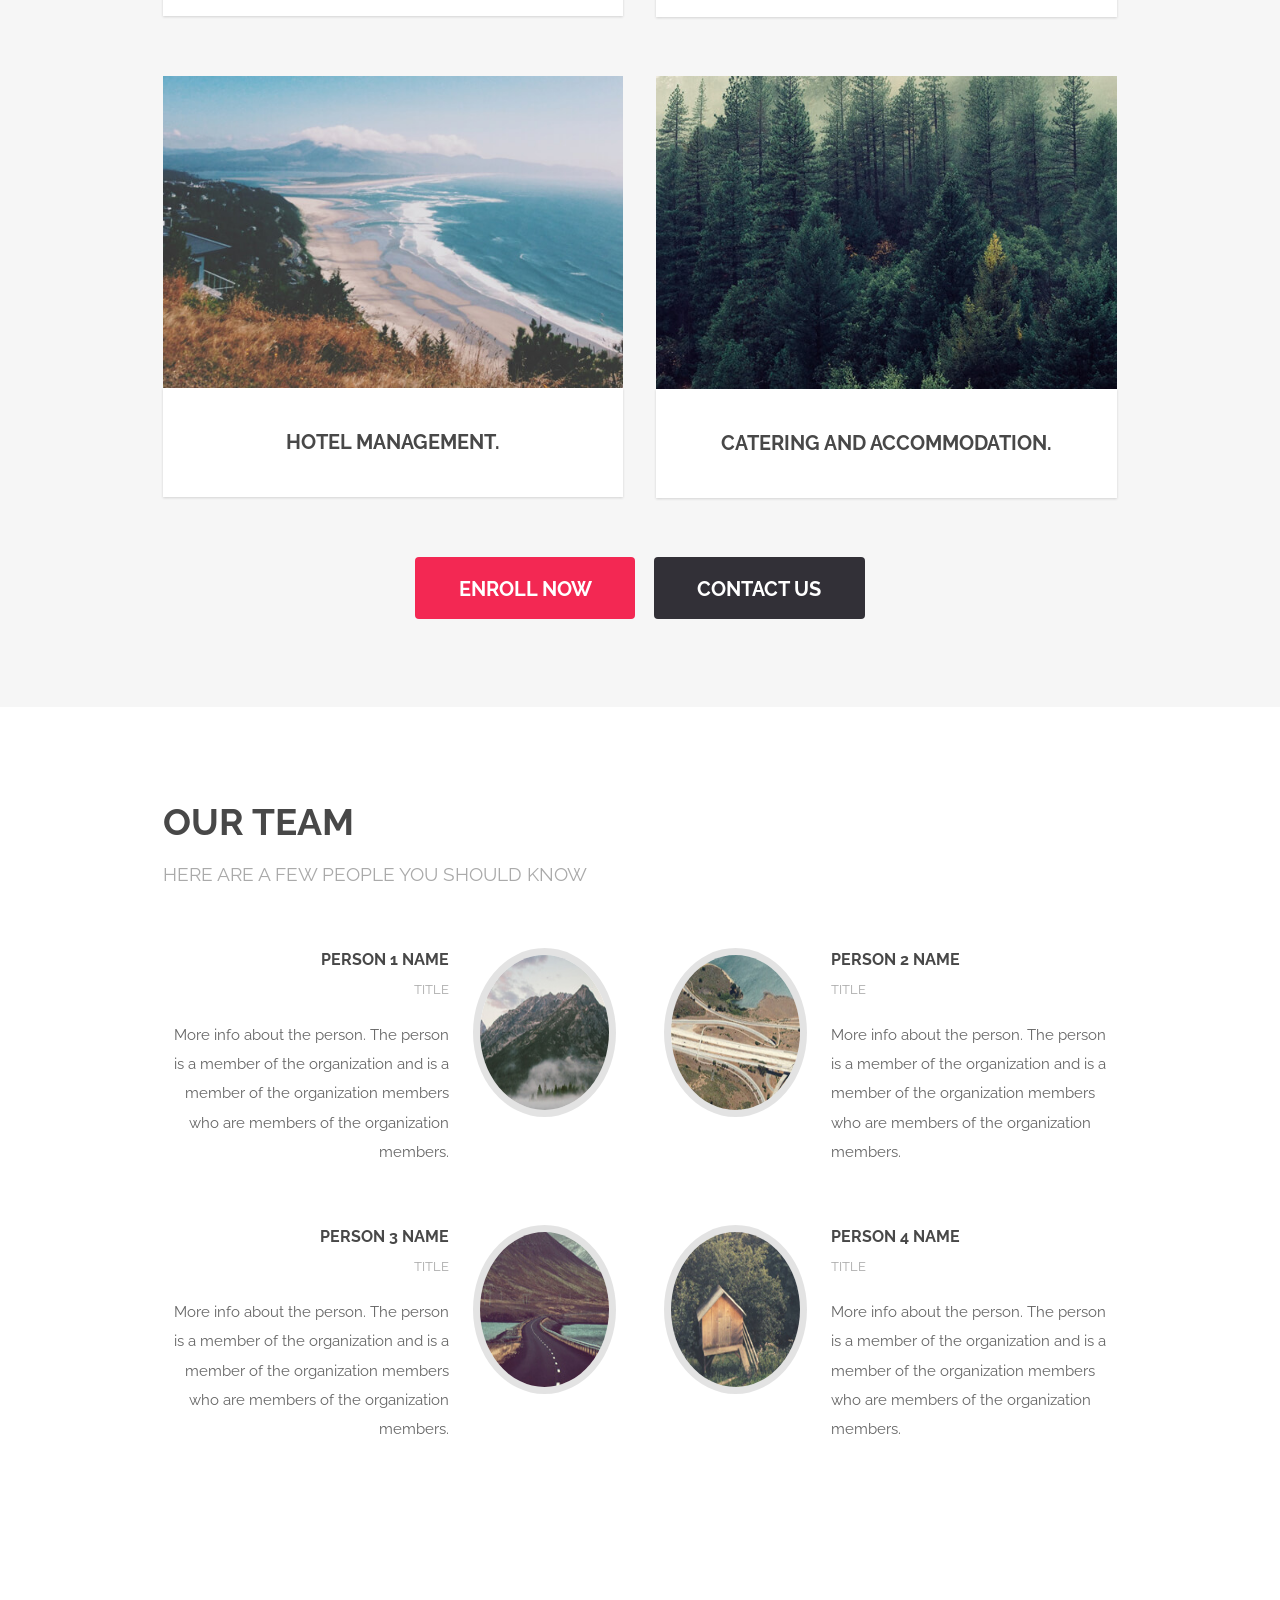
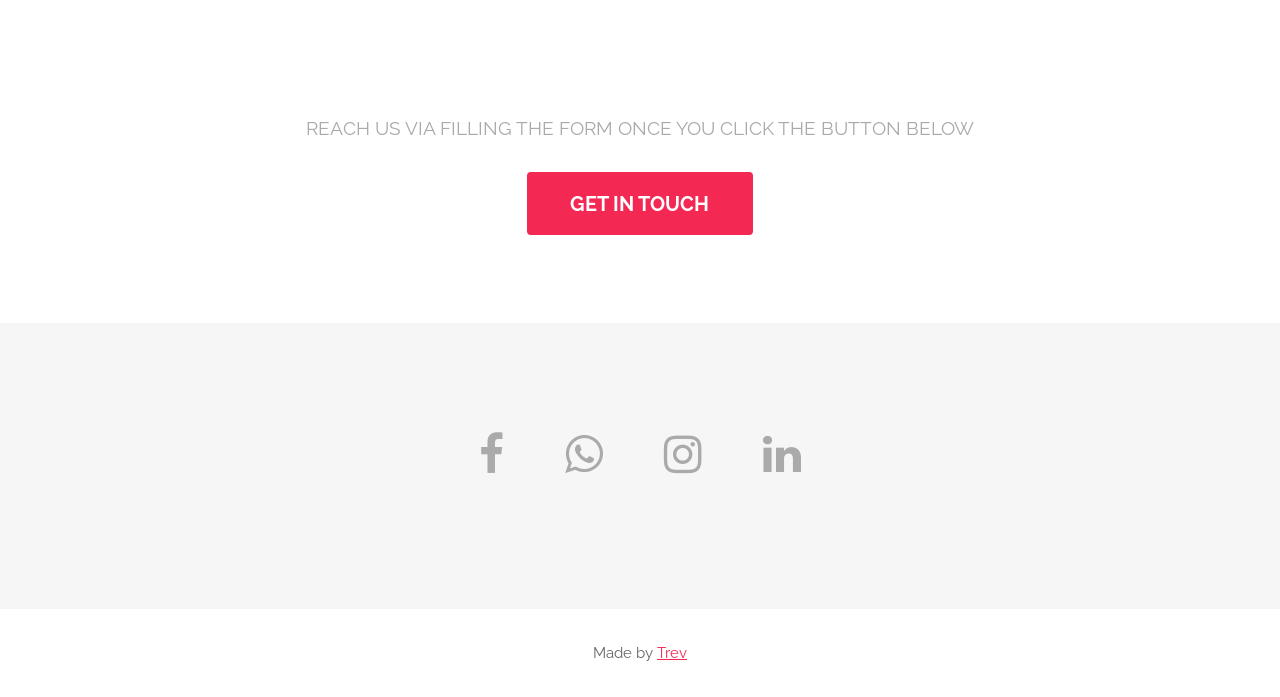
==== commit 91e52175: "Update index.html" ====
--- a/index.html
+++ b/index.html
@@ -21,7 +21,7 @@
           <li><a href="index.html">Home</a></li>
           <li><a href="courses.html">Courses</a></li>
           <li><a href="certification.html">Certification</a></li>
-          <li><a href="about.html">About Us</a></li>
+          <li><a href="aboutus.html">About Us</a></li>
           <li><a href="admissions.html">Admissions</a></li>
           <li><a href="alumni.html">Alumni</a></li>
         </ul>
--- a/assets/css/main.css
+++ b/assets/css/main.css
@@ -0,0 +1,3272 @@
+@import url(font-awesome.min.css);
+@import url(https://fonts.googleapis.com/css?family=Raleway:400,700);
+
+/*
+	Spatial by TEMPLATED
+	templated.co @templatedco
+	Released for free under the Creative Commons Attribution 3.0 license (templated.co/license)
+*/
+
+/* Reset */
+
+	html, body, div, span, applet, object, iframe, h1, h2, h3, h4, h5, h6, p, blockquote, pre, a, abbr, acronym, address, big, cite, code, del, dfn, em, img, ins, kbd, q, s, samp, small, strike, strong, sub, sup, tt, var, b, u, i, center, dl, dt, dd, ol, ul, li, fieldset, form, label, legend, table, caption, tbody, tfoot, thead, tr, th, td, article, aside, canvas, details, embed, figure, figcaption, footer, header, hgroup, menu, nav, output, ruby, section, summary, time, mark, audio, video {
+		margin: 0;
+		padding: 0;
+		border: 0;
+		font-size: 100%;
+		font: inherit;
+		vertical-align: baseline;
+	}
+.image.fit img {
+	width: 100%;
+	height: auto;
+}
+	article, aside, details, figcaption, figure, footer, header, hgroup, menu, nav, section {
+		display: block;
+	}
+
+	body {
+		line-height: 1;
+	}
+
+	ol, ul {
+		list-style: none;
+	}
+
+	blockquote, q {
+		quotes: none;
+	}
+
+	blockquote:before, blockquote:after, q:before, q:after {
+		content: '';
+		content: none;
+	}
+
+	table {
+		border-collapse: collapse;
+		border-spacing: 0;
+	}
+
+	body {
+		-webkit-text-size-adjust: none;
+	}
+
+/* Box Model */
+
+	*, *:before, *:after {
+		-moz-box-sizing: border-box;
+		-webkit-box-sizing: border-box;
+		box-sizing: border-box;
+	}
+
+/* Containers */
+
+	.container {
+		margin-left: auto;
+		margin-right: auto;
+	}
+
+	.container.\31 25\25 {
+		width: 100%;
+		max-width: 100em;
+		min-width: 80em;
+	}
+
+	.container.\37 5\25 {
+		width: 60em;
+	}
+
+	.container.\35 0\25 {
+		width: 40em;
+	}
+
+	.container.\32 5\25 {
+		width: 20em;
+	}
+
+	.container {
+		width: 80em;
+	}
+
+	@media screen and (max-width: 1680px) {
+
+		.container.\31 25\25 {
+			width: 100%;
+			max-width: 100em;
+			min-width: 80em;
+		}
+
+		.container.\37 5\25 {
+			width: 60em;
+		}
+
+		.container.\35 0\25 {
+			width: 40em;
+		}
+
+		.container.\32 5\25 {
+			width: 20em;
+		}
+
+		.container {
+			width: 80em;
+		}
+
+	}
+
+	@media screen and (max-width: 1280px) {
+
+		.container.\31 25\25 {
+			width: 100%;
+			max-width: 81.25em;
+			min-width: 65em;
+		}
+
+		.container.\37 5\25 {
+			width: 48.75em;
+		}
+
+		.container.\35 0\25 {
+			width: 32.5em;
+		}
+
+		.container.\32 5\25 {
+			width: 16.25em;
+		}
+
+		.container {
+			width: 65em;
+		}
+
+	}
+
+	@media screen and (max-width: 980px) {
+
+		.container.\31 25\25 {
+			width: 100%;
+			max-width: 112.5%;
+			min-width: 90%;
+		}
+
+		.container.\37 5\25 {
+			width: 67.5%;
+		}
+
+		.container.\35 0\25 {
+			width: 45%;
+		}
+
+		.container.\32 5\25 {
+			width: 22.5%;
+		}
+
+		.container {
+			width: 90%;
+		}
+
+	}
+
+	@media screen and (max-width: 736px) {
+
+		.container.\31 25\25 {
+			width: 100%;
+			max-width: 112.5%;
+			min-width: 90%;
+		}
+
+		.container.\37 5\25 {
+			width: 67.5%;
+		}
+
+		.container.\35 0\25 {
+			width: 45%;
+		}
+
+		.container.\32 5\25 {
+			width: 22.5%;
+		}
+
+		.container {
+			width: 90% !important;
+		}
+
+	}
+
+	@media screen and (max-width: 480px) {
+
+		.container.\31 25\25 {
+			width: 100%;
+			max-width: 112.5%;
+			min-width: 90%;
+		}
+
+		.container.\37 5\25 {
+			width: 67.5%;
+		}
+
+		.container.\35 0\25 {
+			width: 45%;
+		}
+
+		.container.\32 5\25 {
+			width: 22.5%;
+		}
+
+		.container {
+			width: 90% !important;
+		}
+
+	}
+
+/* Grid */
+
+	.row {
+		border-bottom: solid 1px transparent;
+		-moz-box-sizing: border-box;
+		-webkit-box-sizing: border-box;
+		box-sizing: border-box;
+	}
+
+	.row > * {
+		float: left;
+		-moz-box-sizing: border-box;
+		-webkit-box-sizing: border-box;
+		box-sizing: border-box;
+	}
+
+	.row:after, .row:before {
+		content: '';
+		display: block;
+		clear: both;
+		height: 0;
+	}
+
+	.row.uniform > * > :first-child {
+		margin-top: 0;
+	}
+
+	.row.uniform > * > :last-child {
+		margin-bottom: 0;
+	}
+
+	.row.\30 \25 > * {
+		padding: 0 0 0 0em;
+	}
+
+	.row.\30 \25 {
+		margin: 0 0 -1px 0em;
+	}
+
+	.row.uniform.\30 \25 > * {
+		padding: 0em 0 0 0em;
+	}
+
+	.row.uniform.\30 \25 {
+		margin: 0em 0 -1px 0em;
+	}
+
+	.row > * {
+		padding: 0 0 0 2em;
+	}
+
+	.row {
+		margin: 0 0 -1px -2em;
+	}
+
+	.row.uniform > * {
+		padding: 2em 0 0 2em;
+	}
+
+	.row.uniform {
+		margin: -2em 0 -1px -2em;
+	}
+
+	.row.\32 00\25 > * {
+		padding: 0 0 0 4em;
+	}
+
+	.row.\32 00\25 {
+		margin: 0 0 -1px -4em;
+	}
+
+	.row.uniform.\32 00\25 > * {
+		padding: 4em 0 0 4em;
+	}
+
+	.row.uniform.\32 00\25 {
+		margin: -4em 0 -1px -4em;
+	}
+
+	.row.\31 50\25 > * {
+		padding: 0 0 0 3em;
+	}
+
+	.row.\31 50\25 {
+		margin: 0 0 -1px -3em;
+	}
+
+	.row.uniform.\31 50\25 > * {
+		padding: 3em 0 0 3em;
+	}
+
+	.row.uniform.\31 50\25 {
+		margin: -3em 0 -1px -3em;
+	}
+
+	.row.\35 0\25 > * {
+		padding: 0 0 0 1em;
+	}
+
+	.row.\35 0\25 {
+		margin: 0 0 -1px -1em;
+	}
+
+	.row.uniform.\35 0\25 > * {
+		padding: 1em 0 0 1em;
+	}
+
+	.row.uniform.\35 0\25 {
+		margin: -1em 0 -1px -1em;
+	}
+
+	.row.\32 5\25 > * {
+		padding: 0 0 0 0.5em;
+	}
+
+	.row.\32 5\25 {
+		margin: 0 0 -1px -0.5em;
+	}
+
+	.row.uniform.\32 5\25 > * {
+		padding: 0.5em 0 0 0.5em;
+	}
+
+	.row.uniform.\32 5\25 {
+		margin: -0.5em 0 -1px -0.5em;
+	}
+
+	.\31 2u, .\31 2u\24 {
+		width: 100%;
+		clear: none;
+		margin-left: 0;
+	}
+
+	.\31 1u, .\31 1u\24 {
+		width: 91.6666666667%;
+		clear: none;
+		margin-left: 0;
+	}
+
+	.\31 0u, .\31 0u\24 {
+		width: 83.3333333333%;
+		clear: none;
+		margin-left: 0;
+	}
+
+	.\39 u, .\39 u\24 {
+		width: 75%;
+		clear: none;
+		margin-left: 0;
+	}
+
+	.\38 u, .\38 u\24 {
+		width: 66.6666666667%;
+		clear: none;
+		margin-left: 0;
+	}
+
+	.\37 u, .\37 u\24 {
+		width: 58.3333333333%;
+		clear: none;
+		margin-left: 0;
+	}
+
+	.\36 u, .\36 u\24 {
+		width: 50%;
+		clear: none;
+		margin-left: 0;
+	}
+
+	.\35 u, .\35 u\24 {
+		width: 41.6666666667%;
+		clear: none;
+		margin-left: 0;
+	}
+
+	.\34 u, .\34 u\24 {
+		width: 33.3333333333%;
+		clear: none;
+		margin-left: 0;
+	}
+
+	.\33 u, .\33 u\24 {
+		width: 25%;
+		clear: none;
+		margin-left: 0;
+	}
+
+	.\32 u, .\32 u\24 {
+		width: 16.6666666667%;
+		clear: none;
+		margin-left: 0;
+	}
+
+	.\31 u, .\31 u\24 {
+		width: 8.3333333333%;
+		clear: none;
+		margin-left: 0;
+	}
+
+	.\31 2u\24 + *,
+	.\31 1u\24 + *,
+	.\31 0u\24 + *,
+	.\39 u\24 + *,
+	.\38 u\24 + *,
+	.\37 u\24 + *,
+	.\36 u\24 + *,
+	.\35 u\24 + *,
+	.\34 u\24 + *,
+	.\33 u\24 + *,
+	.\32 u\24 + *,
+	.\31 u\24 + * {
+		clear: left;
+	}
+
+	.\-11u {
+		margin-left: 91.66667%;
+	}
+
+	.\-10u {
+		margin-left: 83.33333%;
+	}
+
+	.\-9u {
+		margin-left: 75%;
+	}
+
+	.\-8u {
+		margin-left: 66.66667%;
+	}
+
+	.\-7u {
+		margin-left: 58.33333%;
+	}
+
+	.\-6u {
+		margin-left: 50%;
+	}
+
+	.\-5u {
+		margin-left: 41.66667%;
+	}
+
+	.\-4u {
+		margin-left: 33.33333%;
+	}
+
+	.\-3u {
+		margin-left: 25%;
+	}
+
+	.\-2u {
+		margin-left: 16.66667%;
+	}
+
+	.\-1u {
+		margin-left: 8.33333%;
+	}
+
+	@media screen and (max-width: 1680px) {
+
+		.row > * {
+			padding: 0 0 0 2em;
+		}
+
+		.row {
+			margin: 0 0 -1px -2em;
+		}
+
+		.row.uniform > * {
+			padding: 2em 0 0 2em;
+		}
+
+		.row.uniform {
+			margin: -2em 0 -1px -2em;
+		}
+
+		.row.\32 00\25 > * {
+			padding: 0 0 0 4em;
+		}
+
+		.row.\32 00\25 {
+			margin: 0 0 -1px -4em;
+		}
+
+		.row.uniform.\32 00\25 > * {
+			padding: 4em 0 0 4em;
+		}
+
+		.row.uniform.\32 00\25 {
+			margin: -4em 0 -1px -4em;
+		}
+
+		.row.\31 50\25 > * {
+			padding: 0 0 0 3em;
+		}
+
+		.row.\31 50\25 {
+			margin: 0 0 -1px -3em;
+		}
+
+		.row.uniform.\31 50\25 > * {
+			padding: 3em 0 0 3em;
+		}
+
+		.row.uniform.\31 50\25 {
+			margin: -3em 0 -1px -3em;
+		}
+
+		.row.\35 0\25 > * {
+			padding: 0 0 0 1em;
+		}
+
+		.row.\35 0\25 {
+			margin: 0 0 -1px -1em;
+		}
+
+		.row.uniform.\35 0\25 > * {
+			padding: 1em 0 0 1em;
+		}
+
+		.row.uniform.\35 0\25 {
+			margin: -1em 0 -1px -1em;
+		}
+
+		.row.\32 5\25 > * {
+			padding: 0 0 0 0.5em;
+		}
+
+		.row.\32 5\25 {
+			margin: 0 0 -1px -0.5em;
+		}
+
+		.row.uniform.\32 5\25 > * {
+			padding: 0.5em 0 0 0.5em;
+		}
+
+		.row.uniform.\32 5\25 {
+			margin: -0.5em 0 -1px -0.5em;
+		}
+
+		.\31 2u\28xlarge\29, .\31 2u\24\28xlarge\29 {
+			width: 100%;
+			clear: none;
+			margin-left: 0;
+		}
+
+		.\31 1u\28xlarge\29, .\31 1u\24\28xlarge\29 {
+			width: 91.6666666667%;
+			clear: none;
+			margin-left: 0;
+		}
+
+		.\31 0u\28xlarge\29, .\31 0u\24\28xlarge\29 {
+			width: 83.3333333333%;
+			clear: none;
+			margin-left: 0;
+		}
+
+		.\39 u\28xlarge\29, .\39 u\24\28xlarge\29 {
+			width: 75%;
+			clear: none;
+			margin-left: 0;
+		}
+
+		.\38 u\28xlarge\29, .\38 u\24\28xlarge\29 {
+			width: 66.6666666667%;
+			clear: none;
+			margin-left: 0;
+		}
+
+		.\37 u\28xlarge\29, .\37 u\24\28xlarge\29 {
+			width: 58.3333333333%;
+			clear: none;
+			margin-left: 0;
+		}
+
+		.\36 u\28xlarge\29, .\36 u\24\28xlarge\29 {
+			width: 50%;
+			clear: none;
+			margin-left: 0;
+		}
+
+		.\35 u\28xlarge\29, .\35 u\24\28xlarge\29 {
+			width: 41.6666666667%;
+			clear: none;
+			margin-left: 0;
+		}
+
+		.\34 u\28xlarge\29, .\34 u\24\28xlarge\29 {
+			width: 33.3333333333%;
+			clear: none;
+			margin-left: 0;
+		}
+
+		.\33 u\28xlarge\29, .\33 u\24\28xlarge\29 {
+			width: 25%;
+			clear: none;
+			margin-left: 0;
+		}
+
+		.\32 u\28xlarge\29, .\32 u\24\28xlarge\29 {
+			width: 16.6666666667%;
+			clear: none;
+			margin-left: 0;
+		}
+
+		.\31 u\28xlarge\29, .\31 u\24\28xlarge\29 {
+			width: 8.3333333333%;
+			clear: none;
+			margin-left: 0;
+		}
+
+		.\31 2u\24\28xlarge\29 + *,
+		.\31 1u\24\28xlarge\29 + *,
+		.\31 0u\24\28xlarge\29 + *,
+		.\39 u\24\28xlarge\29 + *,
+		.\38 u\24\28xlarge\29 + *,
+		.\37 u\24\28xlarge\29 + *,
+		.\36 u\24\28xlarge\29 + *,
+		.\35 u\24\28xlarge\29 + *,
+		.\34 u\24\28xlarge\29 + *,
+		.\33 u\24\28xlarge\29 + *,
+		.\32 u\24\28xlarge\29 + *,
+		.\31 u\24\28xlarge\29 + * {
+			clear: left;
+		}
+
+		.\-11u\28xlarge\29 {
+			margin-left: 91.66667%;
+		}
+
+		.\-10u\28xlarge\29 {
+			margin-left: 83.33333%;
+		}
+
+		.\-9u\28xlarge\29 {
+			margin-left: 75%;
+		}
+
+		.\-8u\28xlarge\29 {
+			margin-left: 66.66667%;
+		}
+
+		.\-7u\28xlarge\29 {
+			margin-left: 58.33333%;
+		}
+
+		.\-6u\28xlarge\29 {
+			margin-left: 50%;
+		}
+
+		.\-5u\28xlarge\29 {
+			margin-left: 41.66667%;
+		}
+
+		.\-4u\28xlarge\29 {
+			margin-left: 33.33333%;
+		}
+
+		.\-3u\28xlarge\29 {
+			margin-left: 25%;
+		}
+
+		.\-2u\28xlarge\29 {
+			margin-left: 16.66667%;
+		}
+
+		.\-1u\28xlarge\29 {
+			margin-left: 8.33333%;
+		}
+
+	}
+
+	@media screen and (max-width: 1280px) {
+
+		.row > * {
+			padding: 0 0 0 1.5em;
+		}
+
+		.row {
+			margin: 0 0 -1px -1.5em;
+		}
+
+		.row.uniform > * {
+			padding: 1.5em 0 0 1.5em;
+		}
+
+		.row.uniform {
+			margin: -1.5em 0 -1px -1.5em;
+		}
+
+		.row.\32 00\25 > * {
+			padding: 0 0 0 3em;
+		}
+
+		.row.\32 00\25 {
+			margin: 0 0 -1px -3em;
+		}
+
+		.row.uniform.\32 00\25 > * {
+			padding: 3em 0 0 3em;
+		}
+
+		.row.uniform.\32 00\25 {
+			margin: -3em 0 -1px -3em;
+		}
+
+		.row.\31 50\25 > * {
+			padding: 0 0 0 2.25em;
+		}
+
+		.row.\31 50\25 {
+			margin: 0 0 -1px -2.25em;
+		}
+
+		.row.uniform.\31 50\25 > * {
+			padding: 2.25em 0 0 2.25em;
+		}
+
+		.row.uniform.\31 50\25 {
+			margin: -2.25em 0 -1px -2.25em;
+		}
+
+		.row.\35 0\25 > * {
+			padding: 0 0 0 0.75em;
+		}
+
+		.row.\35 0\25 {
+			margin: 0 0 -1px -0.75em;
+		}
+
+		.row.uniform.\35 0\25 > * {
+			padding: 0.75em 0 0 0.75em;
+		}
+
+		.row.uniform.\35 0\25 {
+			margin: -0.75em 0 -1px -0.75em;
+		}
+
+		.row.\32 5\25 > * {
+			padding: 0 0 0 0.375em;
+		}
+
+		.row.\32 5\25 {
+			margin: 0 0 -1px -0.375em;
+		}
+
+		.row.uniform.\32 5\25 > * {
+			padding: 0.375em 0 0 0.375em;
+		}
+
+		.row.uniform.\32 5\25 {
+			margin: -0.375em 0 -1px -0.375em;
+		}
+
+		.\31 2u\28large\29, .\31 2u\24\28large\29 {
+			width: 100%;
+			clear: none;
+			margin-left: 0;
+		}
+
+		.\31 1u\28large\29, .\31 1u\24\28large\29 {
+			width: 91.6666666667%;
+			clear: none;
+			margin-left: 0;
+		}
+
+		.\31 0u\28large\29, .\31 0u\24\28large\29 {
+			width: 83.3333333333%;
+			clear: none;
+			margin-left: 0;
+		}
+
+		.\39 u\28large\29, .\39 u\24\28large\29 {
+			width: 75%;
+			clear: none;
+			margin-left: 0;
+		}
+
+		.\38 u\28large\29, .\38 u\24\28large\29 {
+			width: 66.6666666667%;
+			clear: none;
+			margin-left: 0;
+		}
+
+		.\37 u\28large\29, .\37 u\24\28large\29 {
+			width: 58.3333333333%;
+			clear: none;
+			margin-left: 0;
+		}
+
+		.\36 u\28large\29, .\36 u\24\28large\29 {
+			width: 50%;
+			clear: none;
+			margin-left: 0;
+		}
+
+		.\35 u\28large\29, .\35 u\24\28large\29 {
+			width: 41.6666666667%;
+			clear: none;
+			margin-left: 0;
+		}
+
+		.\34 u\28large\29, .\34 u\24\28large\29 {
+			width: 33.3333333333%;
+			clear: none;
+			margin-left: 0;
+		}
+
+		.\33 u\28large\29, .\33 u\24\28large\29 {
+			width: 25%;
+			clear: none;
+			margin-left: 0;
+		}
+
+		.\32 u\28large\29, .\32 u\24\28large\29 {
+			width: 16.6666666667%;
+			clear: none;
+			margin-left: 0;
+		}
+
+		.\31 u\28large\29, .\31 u\24\28large\29 {
+			width: 8.3333333333%;
+			clear: none;
+			margin-left: 0;
+		}
+
+		.\31 2u\24\28large\29 + *,
+		.\31 1u\24\28large\29 + *,
+		.\31 0u\24\28large\29 + *,
+		.\39 u\24\28large\29 + *,
+		.\38 u\24\28large\29 + *,
+		.\37 u\24\28large\29 + *,
+		.\36 u\24\28large\29 + *,
+		.\35 u\24\28large\29 + *,
+		.\34 u\24\28large\29 + *,
+		.\33 u\24\28large\29 + *,
+		.\32 u\24\28large\29 + *,
+		.\31 u\24\28large\29 + * {
+			clear: left;
+		}
+
+		.\-11u\28large\29 {
+			margin-left: 91.66667%;
+		}
+
+		.\-10u\28large\29 {
+			margin-left: 83.33333%;
+		}
+
+		.\-9u\28large\29 {
+			margin-left: 75%;
+		}
+
+		.\-8u\28large\29 {
+			margin-left: 66.66667%;
+		}
+
+		.\-7u\28large\29 {
+			margin-left: 58.33333%;
+		}
+
+		.\-6u\28large\29 {
+			margin-left: 50%;
+		}
+
+		.\-5u\28large\29 {
+			margin-left: 41.66667%;
+		}
+
+		.\-4u\28large\29 {
+			margin-left: 33.33333%;
+		}
+
+		.\-3u\28large\29 {
+			margin-left: 25%;
+		}
+
+		.\-2u\28large\29 {
+			margin-left: 16.66667%;
+		}
+
+		.\-1u\28large\29 {
+			margin-left: 8.33333%;
+		}
+
+	}
+
+	@media screen and (max-width: 980px) {
+
+		.row > * {
+			padding: 0 0 0 1.5em;
+		}
+
+		.row {
+			margin: 0 0 -1px -1.5em;
+		}
+
+		.row.uniform > * {
+			padding: 1.5em 0 0 1.5em;
+		}
+
+		.row.uniform {
+			margin: -1.5em 0 -1px -1.5em;
+		}
+
+		.row.\32 00\25 > * {
+			padding: 0 0 0 3em;
+		}
+
+		.row.\32 00\25 {
+			margin: 0 0 -1px -3em;
+		}
+
+		.row.uniform.\32 00\25 > * {
+			padding: 3em 0 0 3em;
+		}
+
+		.row.uniform.\32 00\25 {
+			margin: -3em 0 -1px -3em;
+		}
+
+		.row.\31 50\25 > * {
+			padding: 0 0 0 2.25em;
+		}
+
+		.row.\31 50\25 {
+			margin: 0 0 -1px -2.25em;
+		}
+
+		.row.uniform.\31 50\25 > * {
+			padding: 2.25em 0 0 2.25em;
+		}
+
+		.row.uniform.\31 50\25 {
+			margin: -2.25em 0 -1px -2.25em;
+		}
+
+		.row.\35 0\25 > * {
+			padding: 0 0 0 0.75em;
+		}
+
+		.row.\35 0\25 {
+			margin: 0 0 -1px -0.75em;
+		}
+
+		.row.uniform.\35 0\25 > * {
+			padding: 0.75em 0 0 0.75em;
+		}
+
+		.row.uniform.\35 0\25 {
+			margin: -0.75em 0 -1px -0.75em;
+		}
+
+		.row.\32 5\25 > * {
+			padding: 0 0 0 0.375em;
+		}
+
+		.row.\32 5\25 {
+			margin: 0 0 -1px -0.375em;
+		}
+
+		.row.uniform.\32 5\25 > * {
+			padding: 0.375em 0 0 0.375em;
+		}
+
+		.row.uniform.\32 5\25 {
+			margin: -0.375em 0 -1px -0.375em;
+		}
+
+		.\31 2u\28medium\29, .\31 2u\24\28medium\29 {
+			width: 100%;
+			clear: none;
+			margin-left: 0;
+		}
+
+		.\31 1u\28medium\29, .\31 1u\24\28medium\29 {
+			width: 91.6666666667%;
+			clear: none;
+			margin-left: 0;
+		}
+
+		.\31 0u\28medium\29, .\31 0u\24\28medium\29 {
+			width: 83.3333333333%;
+			clear: none;
+			margin-left: 0;
+		}
+
+		.\39 u\28medium\29, .\39 u\24\28medium\29 {
+			width: 75%;
+			clear: none;
+			margin-left: 0;
+		}
+
+		.\38 u\28medium\29, .\38 u\24\28medium\29 {
+			width: 66.6666666667%;
+			clear: none;
+			margin-left: 0;
+		}
+
+		.\37 u\28medium\29, .\37 u\24\28medium\29 {
+			width: 58.3333333333%;
+			clear: none;
+			margin-left: 0;
+		}
+
+		.\36 u\28medium\29, .\36 u\24\28medium\29 {
+			width: 50%;
+			clear: none;
+			margin-left: 0;
+		}
+
+		.\35 u\28medium\29, .\35 u\24\28medium\29 {
+			width: 41.6666666667%;
+			clear: none;
+			margin-left: 0;
+		}
+
+		.\34 u\28medium\29, .\34 u\24\28medium\29 {
+			width: 33.3333333333%;
+			clear: none;
+			margin-left: 0;
+		}
+
+		.\33 u\28medium\29, .\33 u\24\28medium\29 {
+			width: 25%;
+			clear: none;
+			margin-left: 0;
+		}
+
+		.\32 u\28medium\29, .\32 u\24\28medium\29 {
+			width: 16.6666666667%;
+			clear: none;
+			margin-left: 0;
+		}
+
+		.\31 u\28medium\29, .\31 u\24\28medium\29 {
+			width: 8.3333333333%;
+			clear: none;
+			margin-left: 0;
+		}
+
+		.\31 2u\24\28medium\29 + *,
+		.\31 1u\24\28medium\29 + *,
+		.\31 0u\24\28medium\29 + *,
+		.\39 u\24\28medium\29 + *,
+		.\38 u\24\28medium\29 + *,
+		.\37 u\24\28medium\29 + *,
+		.\36 u\24\28medium\29 + *,
+		.\35 u\24\28medium\29 + *,
+		.\34 u\24\28medium\29 + *,
+		.\33 u\24\28medium\29 + *,
+		.\32 u\24\28medium\29 + *,
+		.\31 u\24\28medium\29 + * {
+			clear: left;
+		}
+
+		.\-11u\28medium\29 {
+			margin-left: 91.66667%;
+		}
+
+		.\-10u\28medium\29 {
+			margin-left: 83.33333%;
+		}
+
+		.\-9u\28medium\29 {
+			margin-left: 75%;
+		}
+
+		.\-8u\28medium\29 {
+			margin-left: 66.66667%;
+		}
+
+		.\-7u\28medium\29 {
+			margin-left: 58.33333%;
+		}
+
+		.\-6u\28medium\29 {
+			margin-left: 50%;
+		}
+
+		.\-5u\28medium\29 {
+			margin-left: 41.66667%;
+		}
+
+		.\-4u\28medium\29 {
+			margin-left: 33.33333%;
+		}
+
+		.\-3u\28medium\29 {
+			margin-left: 25%;
+		}
+
+		.\-2u\28medium\29 {
+			margin-left: 16.66667%;
+		}
+
+		.\-1u\28medium\29 {
+			margin-left: 8.33333%;
+		}
+
+	}
+
+	@media screen and (max-width: 736px) {
+
+		.row > * {
+			padding: 0 0 0 1.25em;
+		}
+
+		.row {
+			margin: 0 0 -1px -1.25em;
+		}
+
+		.row.uniform > * {
+			padding: 1.25em 0 0 1.25em;
+		}
+
+		.row.uniform {
+			margin: -1.25em 0 -1px -1.25em;
+		}
+
+		.row.\32 00\25 > * {
+			padding: 0 0 0 2.5em;
+		}
+
+		.row.\32 00\25 {
+			margin: 0 0 -1px -2.5em;
+		}
+
+		.row.uniform.\32 00\25 > * {
+			padding: 2.5em 0 0 2.5em;
+		}
+
+		.row.uniform.\32 00\25 {
+			margin: -2.5em 0 -1px -2.5em;
+		}
+
+		.row.\31 50\25 > * {
+			padding: 0 0 0 1.875em;
+		}
+
+		.row.\31 50\25 {
+			margin: 0 0 -1px -1.875em;
+		}
+
+		.row.uniform.\31 50\25 > * {
+			padding: 1.875em 0 0 1.875em;
+		}
+
+		.row.uniform.\31 50\25 {
+			margin: -1.875em 0 -1px -1.875em;
+		}
+
+		.row.\35 0\25 > * {
+			padding: 0 0 0 0.625em;
+		}
+
+		.row.\35 0\25 {
+			margin: 0 0 -1px -0.625em;
+		}
+
+		.row.uniform.\35 0\25 > * {
+			padding: 0.625em 0 0 0.625em;
+		}
+
+		.row.uniform.\35 0\25 {
+			margin: -0.625em 0 -1px -0.625em;
+		}
+
+		.row.\32 5\25 > * {
+			padding: 0 0 0 0.3125em;
+		}
+
+		.row.\32 5\25 {
+			margin: 0 0 -1px -0.3125em;
+		}
+
+		.row.uniform.\32 5\25 > * {
+			padding: 0.3125em 0 0 0.3125em;
+		}
+
+		.row.uniform.\32 5\25 {
+			margin: -0.3125em 0 -1px -0.3125em;
+		}
+
+		.\31 2u\28small\29, .\31 2u\24\28small\29 {
+			width: 100%;
+			clear: none;
+			margin-left: 0;
+		}
+
+		.\31 1u\28small\29, .\31 1u\24\28small\29 {
+			width: 91.6666666667%;
+			clear: none;
+			margin-left: 0;
+		}
+
+		.\31 0u\28small\29, .\31 0u\24\28small\29 {
+			width: 83.3333333333%;
+			clear: none;
+			margin-left: 0;
+		}
+
+		.\39 u\28small\29, .\39 u\24\28small\29 {
+			width: 75%;
+			clear: none;
+			margin-left: 0;
+		}
+
+		.\38 u\28small\29, .\38 u\24\28small\29 {
+			width: 66.6666666667%;
+			clear: none;
+			margin-left: 0;
+		}
+
+		.\37 u\28small\29, .\37 u\24\28small\29 {
+			width: 58.3333333333%;
+			clear: none;
+			margin-left: 0;
+		}
+
+		.\36 u\28small\29, .\36 u\24\28small\29 {
+			width: 50%;
+			clear: none;
+			margin-left: 0;
+		}
+
+		.\35 u\28small\29, .\35 u\24\28small\29 {
+			width: 41.6666666667%;
+			clear: none;
+			margin-left: 0;
+		}
+
+		.\34 u\28small\29, .\34 u\24\28small\29 {
+			width: 33.3333333333%;
+			clear: none;
+			margin-left: 0;
+		}
+
+		.\33 u\28small\29, .\33 u\24\28small\29 {
+			width: 25%;
+			clear: none;
+			margin-left: 0;
+		}
+
+		.\32 u\28small\29, .\32 u\24\28small\29 {
+			width: 16.6666666667%;
+			clear: none;
+			margin-left: 0;
+		}
+
+		.\31 u\28small\29, .\31 u\24\28small\29 {
+			width: 8.3333333333%;
+			clear: none;
+			margin-left: 0;
+		}
+
+		.\31 2u\24\28small\29 + *,
+		.\31 1u\24\28small\29 + *,
+		.\31 0u\24\28small\29 + *,
+		.\39 u\24\28small\29 + *,
+		.\38 u\24\28small\29 + *,
+		.\37 u\24\28small\29 + *,
+		.\36 u\24\28small\29 + *,
+		.\35 u\24\28small\29 + *,
+		.\34 u\24\28small\29 + *,
+		.\33 u\24\28small\29 + *,
+		.\32 u\24\28small\29 + *,
+		.\31 u\24\28small\29 + * {
+			clear: left;
+		}
+
+		.\-11u\28small\29 {
+			margin-left: 91.66667%;
+		}
+
+		.\-10u\28small\29 {
+			margin-left: 83.33333%;
+		}
+
+		.\-9u\28small\29 {
+			margin-left: 75%;
+		}
+
+		.\-8u\28small\29 {
+			margin-left: 66.66667%;
+		}
+
+		.\-7u\28small\29 {
+			margin-left: 58.33333%;
+		}
+
+		.\-6u\28small\29 {
+			margin-left: 50%;
+		}
+
+		.\-5u\28small\29 {
+			margin-left: 41.66667%;
+		}
+
+		.\-4u\28small\29 {
+			margin-left: 33.33333%;
+		}
+
+		.\-3u\28small\29 {
+			margin-left: 25%;
+		}
+
+		.\-2u\28small\29 {
+			margin-left: 16.66667%;
+		}
+
+		.\-1u\28small\29 {
+			margin-left: 8.33333%;
+		}
+
+	}
+
+	@media screen and (max-width: 480px) {
+
+		.row > * {
+			padding: 0 0 0 1.25em;
+		}
+
+		.row {
+			margin: 0 0 -1px -1.25em;
+		}
+
+		.row.uniform > * {
+			padding: 1.25em 0 0 1.25em;
+		}
+
+		.row.uniform {
+			margin: -1.25em 0 -1px -1.25em;
+		}
+
+		.row.\32 00\25 > * {
+			padding: 0 0 0 2.5em;
+		}
+
+		.row.\32 00\25 {
+			margin: 0 0 -1px -2.5em;
+		}
+
+		.row.uniform.\32 00\25 > * {
+			padding: 2.5em 0 0 2.5em;
+		}
+
+		.row.uniform.\32 00\25 {
+			margin: -2.5em 0 -1px -2.5em;
+		}
+
+		.row.\31 50\25 > * {
+			padding: 0 0 0 1.875em;
+		}
+
+		.row.\31 50\25 {
+			margin: 0 0 -1px -1.875em;
+		}
+
+		.row.uniform.\31 50\25 > * {
+			padding: 1.875em 0 0 1.875em;
+		}
+
+		.row.uniform.\31 50\25 {
+			margin: -1.875em 0 -1px -1.875em;
+		}
+
+		.row.\35 0\25 > * {
+			padding: 0 0 0 0.625em;
+		}
+
+		.row.\35 0\25 {
+			margin: 0 0 -1px -0.625em;
+		}
+
+		.row.uniform.\35 0\25 > * {
+			padding: 0.625em 0 0 0.625em;
+		}
+
+		.row.uniform.\35 0\25 {
+			margin: -0.625em 0 -1px -0.625em;
+		}
+
+		.row.\32 5\25 > * {
+			padding: 0 0 0 0.3125em;
+		}
+
+		.row.\32 5\25 {
+			margin: 0 0 -1px -0.3125em;
+		}
+
+		.row.uniform.\32 5\25 > * {
+			padding: 0.3125em 0 0 0.3125em;
+		}
+
+		.row.uniform.\32 5\25 {
+			margin: -0.3125em 0 -1px -0.3125em;
+		}
+
+		.\31 2u\28xsmall\29, .\31 2u\24\28xsmall\29 {
+			width: 100%;
+			clear: none;
+			margin-left: 0;
+		}
+
+		.\31 1u\28xsmall\29, .\31 1u\24\28xsmall\29 {
+			width: 91.6666666667%;
+			clear: none;
+			margin-left: 0;
+		}
+
+		.\31 0u\28xsmall\29, .\31 0u\24\28xsmall\29 {
+			width: 83.3333333333%;
+			clear: none;
+			margin-left: 0;
+		}
+
+		.\39 u\28xsmall\29, .\39 u\24\28xsmall\29 {
+			width: 75%;
+			clear: none;
+			margin-left: 0;
+		}
+
+		.\38 u\28xsmall\29, .\38 u\24\28xsmall\29 {
+			width: 66.6666666667%;
+			clear: none;
+			margin-left: 0;
+		}
+
+		.\37 u\28xsmall\29, .\37 u\24\28xsmall\29 {
+			width: 58.3333333333%;
+			clear: none;
+			margin-left: 0;
+		}
+
+		.\36 u\28xsmall\29, .\36 u\24\28xsmall\29 {
+			width: 50%;
+			clear: none;
+			margin-left: 0;
+		}
+
+		.\35 u\28xsmall\29, .\35 u\24\28xsmall\29 {
+			width: 41.6666666667%;
+			clear: none;
+			margin-left: 0;
+		}
+
+		.\34 u\28xsmall\29, .\34 u\24\28xsmall\29 {
+			width: 33.3333333333%;
+			clear: none;
+			margin-left: 0;
+		}
+
+		.\33 u\28xsmall\29, .\33 u\24\28xsmall\29 {
+			width: 25%;
+			clear: none;
+			margin-left: 0;
+		}
+
+		.\32 u\28xsmall\29, .\32 u\24\28xsmall\29 {
+			width: 16.6666666667%;
+			clear: none;
+			margin-left: 0;
+		}
+
+		.\31 u\28xsmall\29, .\31 u\24\28xsmall\29 {
+			width: 8.3333333333%;
+			clear: none;
+			margin-left: 0;
+		}
+
+		.\31 2u\24\28xsmall\29 + *,
+		.\31 1u\24\28xsmall\29 + *,
+		.\31 0u\24\28xsmall\29 + *,
+		.\39 u\24\28xsmall\29 + *,
+		.\38 u\24\28xsmall\29 + *,
+		.\37 u\24\28xsmall\29 + *,
+		.\36 u\24\28xsmall\29 + *,
+		.\35 u\24\28xsmall\29 + *,
+		.\34 u\24\28xsmall\29 + *,
+		.\33 u\24\28xsmall\29 + *,
+		.\32 u\24\28xsmall\29 + *,
+		.\31 u\24\28xsmall\29 + * {
+			clear: left;
+		}
+
+		.\-11u\28xsmall\29 {
+			margin-left: 91.66667%;
+		}
+
+		.\-10u\28xsmall\29 {
+			margin-left: 83.33333%;
+		}
+
+		.\-9u\28xsmall\29 {
+			margin-left: 75%;
+		}
+
+		.\-8u\28xsmall\29 {
+			margin-left: 66.66667%;
+		}
+
+		.\-7u\28xsmall\29 {
+			margin-left: 58.33333%;
+		}
+
+		.\-6u\28xsmall\29 {
+			margin-left: 50%;
+		}
+
+		.\-5u\28xsmall\29 {
+			margin-left: 41.66667%;
+		}
+
+		.\-4u\28xsmall\29 {
+			margin-left: 33.33333%;
+		}
+
+		.\-3u\28xsmall\29 {
+			margin-left: 25%;
+		}
+
+		.\-2u\28xsmall\29 {
+			margin-left: 16.66667%;
+		}
+
+		.\-1u\28xsmall\29 {
+			margin-left: 8.33333%;
+		}
+
+	}
+
+/* Basic */
+
+	@-ms-viewport {
+		width: device-width;
+	}
+
+	body {
+		-ms-overflow-style: scrollbar;
+	}
+
+	@media screen and (max-width: 480px) {
+
+		html, body {
+			min-width: 320px;
+		}
+
+	}
+
+	body {
+		background: #fff;
+		padding-top: 6em;
+	}
+
+		body.landing {
+			padding-top: 0 !important;
+		}
+
+		@media screen and (max-width: 980px) {
+
+			body {
+				padding-top: 2em;
+			}
+
+		}
+
+		body.is-loading *, body.is-loading *:before, body.is-loading *:after {
+			-moz-animation: none !important;
+			-webkit-animation: none !important;
+			-ms-animation: none !important;
+			animation: none !important;
+			-moz-transition: none !important;
+			-webkit-transition: none !important;
+			-ms-transition: none !important;
+			transition: none !important;
+		}
+
+/* Type */
+
+	body {
+		background-color: #fff;
+		color: #666;
+	}
+
+	body, input, select, textarea {
+		font-family: "Raleway", Arial, Helvetica, sans-serif;
+		font-size: 13pt;
+		font-weight: 400;
+		line-height: 2em;
+	}
+
+		@media screen and (max-width: 1680px) {
+
+			body, input, select, textarea {
+				font-size: 11pt;
+			}
+
+		}
+
+		@media screen and (max-width: 1280px) {
+
+			body, input, select, textarea {
+				font-size: 11pt;
+			}
+
+		}
+
+		@media screen and (max-width: 980px) {
+
+			body, input, select, textarea {
+				font-size: 12pt;
+			}
+
+		}
+
+		@media screen and (max-width: 736px) {
+
+			body, input, select, textarea {
+				font-size: 12pt;
+			}
+
+		}
+
+		@media screen and (max-width: 480px) {
+
+			body, input, select, textarea {
+				font-size: 12pt;
+			}
+
+		}
+
+	a {
+		text-decoration: underline;
+		color: #f32853;
+	}
+
+		a:hover {
+			text-decoration: none;
+		}
+
+	strong, b {
+		color: #484848;
+		font-weight: 700;
+	}
+
+	em, i {
+		font-style: italic;
+	}
+
+	p {
+		margin: 0 0 2em 0;
+	}
+
+	h1, h2, h3, h4, h5, h6 {
+		color: #484848;
+		font-weight: 700;
+		line-height: 1em;
+		margin: 0 0 1em 0;
+		text-transform: uppercase;
+	}
+
+		h1 a, h2 a, h3 a, h4 a, h5 a, h6 a {
+			color: inherit;
+			text-decoration: none;
+		}
+
+	h2 {
+		font-size: 1.75em;
+		line-height: 1.5em;
+	}
+
+	h3 {
+		font-size: 1.35em;
+		line-height: 1.5em;
+	}
+
+	h4 {
+		font-size: 1.1em;
+		line-height: 1.5em;
+	}
+
+	h5 {
+		font-size: 0.9em;
+		line-height: 1.5em;
+	}
+
+	h6 {
+		font-size: 0.7em;
+		line-height: 1.5em;
+	}
+
+	sub {
+		font-size: 0.8em;
+		position: relative;
+		top: 0.5em;
+	}
+
+	sup {
+		font-size: 0.8em;
+		position: relative;
+		top: -0.5em;
+	}
+
+	blockquote {
+		border-left: solid 4px;
+		font-style: italic;
+		margin: 0 0 2em 0;
+		padding: 0.5em 0 0.5em 2em;
+	}
+
+	code {
+		background: rgba(144, 144, 144, 0.075);
+		border-radius: 4px;
+		border: solid 1px;
+		font-family: "Courier New", monospace;
+		font-size: 0.9em;
+		margin: 0 0.25em;
+		padding: 0.25em 0.65em;
+	}
+
+	pre {
+		-webkit-overflow-scrolling: touch;
+		font-family: "Courier New", monospace;
+		font-size: 0.9em;
+		margin: 0 0 2em 0;
+	}
+
+		pre code {
+			display: block;
+			line-height: 1.75;
+			padding: 1em 1.5em;
+			overflow-x: auto;
+		}
+
+	hr {
+		border: 0;
+		border-bottom: solid 1px rgba(144, 144, 144, 0.25);
+		margin: 2em 0;
+	}
+
+		hr.major {
+			margin: 3em 0;
+		}
+
+	.align-left {
+		text-align: left;
+	}
+
+	.align-center {
+		text-align: center;
+	}
+
+	.align-right {
+		text-align: right;
+	}
+
+/* Box */
+
+	.box {
+		border-radius: 4px;
+		border: solid 1px rgba(144, 144, 144, 0.25);
+		margin-bottom: 2em;
+		padding: 1.5em;
+	}
+
+		.box > :last-child,
+		.box > :last-child > :last-child,
+		.box > :last-child > :last-child > :last-child {
+			margin-bottom: 0;
+		}
+
+		.box.alt {
+			border: 0;
+			border-radius: 0;
+			padding: 0;
+		}
+
+/* Button */
+
+	input[type="submit"],
+	input[type="reset"],
+	input[type="button"],
+	button,
+	.button {
+		-moz-appearance: none;
+		-webkit-appearance: none;
+		-ms-appearance: none;
+		appearance: none;
+		-moz-transition: background-color 0.2s ease-in-out, color 0.2s ease-in-out;
+		-webkit-transition: background-color 0.2s ease-in-out, color 0.2s ease-in-out;
+		-ms-transition: background-color 0.2s ease-in-out, color 0.2s ease-in-out;
+		transition: background-color 0.2s ease-in-out, color 0.2s ease-in-out;
+		background-color: #323037;
+		border-radius: 4px;
+		color: #ffffff !important;
+		border: 0;
+		cursor: pointer;
+		display: inline-block;
+		font-weight: 700;
+		height: 3.15em;
+		line-height: 3.25em;
+		padding: 0 2.2em;
+		text-align: center;
+		text-decoration: none;
+		text-transform: uppercase;
+		white-space: nowrap;
+	}
+
+		input[type="submit"]:hover,
+		input[type="reset"]:hover,
+		input[type="button"]:hover,
+		button:hover,
+		.button:hover {
+			background-color: #3e3c45;
+		}
+
+		input[type="submit"]:active,
+		input[type="reset"]:active,
+		input[type="button"]:active,
+		button:active,
+		.button:active {
+			background-color: #262429;
+		}
+
+		input[type="submit"].icon,
+		input[type="reset"].icon,
+		input[type="button"].icon,
+		button.icon,
+		.button.icon {
+			padding-left: 1.35em;
+		}
+
+			input[type="submit"].icon:before,
+			input[type="reset"].icon:before,
+			input[type="button"].icon:before,
+			button.icon:before,
+			.button.icon:before {
+				margin-right: 0.5em;
+			}
+
+		input[type="submit"].fit,
+		input[type="reset"].fit,
+		input[type="button"].fit,
+		button.fit,
+		.button.fit {
+			display: block;
+			margin: 0 0 1em 0;
+			width: 100%;
+		}
+
+		input[type="submit"].small,
+		input[type="reset"].small,
+		input[type="button"].small,
+		button.small,
+		.button.small {
+			font-size: 0.8em;
+		}
+
+		input[type="submit"].big,
+		input[type="reset"].big,
+		input[type="button"].big,
+		button.big,
+		.button.big {
+			font-size: 1.35em;
+		}
+
+		input[type="submit"].disabled, input[type="submit"]:disabled,
+		input[type="reset"].disabled,
+		input[type="reset"]:disabled,
+		input[type="button"].disabled,
+		input[type="button"]:disabled,
+		button.disabled,
+		button:disabled,
+		.button.disabled,
+		.button:disabled {
+			-moz-pointer-events: none;
+			-webkit-pointer-events: none;
+			-ms-pointer-events: none;
+			pointer-events: none;
+			background-color: #666 !important;
+			box-shadow: inset 0 -0.15em 0 0 rgba(0, 0, 0, 0.15);
+			color: #fff !important;
+			cursor: default;
+			opacity: 0.25;
+		}
+
+		input[type="submit"].alt,
+		input[type="reset"].alt,
+		input[type="button"].alt,
+		button.alt,
+		.button.alt {
+			background-color: transparent;
+			box-shadow: inset 0 0 0 2px rgba(144, 144, 144, 0.25);
+			color: #484848 !important;
+		}
+
+			input[type="submit"].alt:hover,
+			input[type="reset"].alt:hover,
+			input[type="button"].alt:hover,
+			button.alt:hover,
+			.button.alt:hover {
+				background-color: rgba(144, 144, 144, 0.075);
+			}
+
+			input[type="submit"].alt:active,
+			input[type="reset"].alt:active,
+			input[type="button"].alt:active,
+			button.alt:active,
+			.button.alt:active {
+				background-color: rgba(144, 144, 144, 0.2);
+			}
+
+			input[type="submit"].alt.icon:before,
+			input[type="reset"].alt.icon:before,
+			input[type="button"].alt.icon:before,
+			button.alt.icon:before,
+			.button.alt.icon:before {
+				color: #aaa;
+			}
+
+		input[type="submit"].special,
+		input[type="reset"].special,
+		input[type="button"].special,
+		button.special,
+		.button.special {
+			background-color: #f32853;
+			color: #ffffff !important;
+		}
+
+			input[type="submit"].special:hover,
+			input[type="reset"].special:hover,
+			input[type="button"].special:hover,
+			button.special:hover,
+			.button.special:hover {
+				background-color: #f44066;
+			}
+
+			input[type="submit"].special:active,
+			input[type="reset"].special:active,
+			input[type="button"].special:active,
+			button.special:active,
+			.button.special:active {
+				background-color: #f21040;
+			}
+
+		@media screen and (max-width: 480px) {
+
+			input[type="submit"],
+			input[type="reset"],
+			input[type="button"],
+			button,
+			.button {
+				padding: 0;
+			}
+
+		}
+
+/* Feature */
+
+	.feature-grid {
+		position: relative;
+	}
+
+		.feature-grid:after {
+			clear: both;
+			content: '';
+			display: block;
+		}
+
+		.feature-grid .feature {
+			display: inline-block;
+			float: left;
+			margin-bottom: 3em;
+			width: 50%;
+		}
+
+			.feature-grid .feature .content {
+				width: 60%;
+			}
+
+			.feature-grid .feature .image {
+				width: 30%;
+			}
+
+				.feature-grid .feature .image img {
+					display: inline;
+					max-width: 100%;
+				}
+
+			.feature-grid .feature:nth-child(odd) .content, .feature-grid .feature:nth-child(odd) .image {
+				float: right;
+				margin-right: 5%;
+				text-align: right;
+			}
+
+			.feature-grid .feature:nth-child(even) .content, .feature-grid .feature:nth-child(even) .image {
+				float: left;
+				margin-left: 5%;
+				text-align: left;
+			}
+
+		@media screen and (max-width: 1280px) {
+
+			.feature-grid .feature {
+				margin-bottom: 2em;
+			}
+
+		}
+
+		@media screen and (max-width: 980px) {
+
+			.feature-grid .feature {
+				display: block;
+				width: 100%;
+			}
+
+				.feature-grid .feature .content {
+					width: 65%;
+				}
+
+				.feature-grid .feature .image {
+					margin-left: 0 !important;
+					margin-right: 0 !important;
+				}
+
+		}
+
+		@media screen and (max-width: 736px) {
+
+			.feature-grid .feature {
+				margin-bottom: 1em;
+			}
+
+		}
+
+		@media screen and (max-width: 480px) {
+
+			.feature-grid .feature .content,
+			.feature-grid .feature .image {
+				display: block;
+				margin-left: 0 !important;
+				margin-right: 0 !important;
+				text-align: center !important;
+				width: 100%;
+			}
+
+			.feature-grid .feature .image {
+				margin-bottom: 1em;
+			}
+
+		}
+
+/* Form */
+
+	form {
+		margin: 0 0 2em 0;
+	}
+
+	label {
+		color: #484848;
+		display: block;
+		font-size: 0.9em;
+		font-weight: 700;
+		margin: 0 0 1em 0;
+	}
+
+	input[type="text"],
+	input[type="password"],
+	input[type="email"],
+	select,
+	textarea {
+		-moz-appearance: none;
+		-webkit-appearance: none;
+		-ms-appearance: none;
+		appearance: none;
+		background: rgba(144, 144, 144, 0.075);
+		border-radius: 4px;
+		border: none;
+		border: solid 1px rgba(144, 144, 144, 0.25);
+		color: inherit;
+		display: block;
+		outline: 0;
+		padding: 0 1em;
+		text-decoration: none;
+		width: 100%;
+	}
+
+		input[type="text"]:invalid,
+		input[type="password"]:invalid,
+		input[type="email"]:invalid,
+		select:invalid,
+		textarea:invalid {
+			box-shadow: none;
+		}
+
+		input[type="text"]:focus,
+		input[type="password"]:focus,
+		input[type="email"]:focus,
+		select:focus,
+		textarea:focus {
+			border-color: #f32853;
+			box-shadow: 0 0 0 1px #f32853;
+		}
+
+	.select-wrapper {
+		text-decoration: none;
+		text-decoration: none;
+		display: block;
+		position: relative;
+	}
+
+		.select-wrapper:before {
+			-moz-osx-font-smoothing: grayscale;
+			-webkit-font-smoothing: antialiased;
+			font-family: FontAwesome;
+			font-style: normal;
+			font-weight: normal;
+			text-transform: none !important;
+		}
+
+		.select-wrapper:before {
+			content: '\f078';
+			color: rgba(144, 144, 144, 0.25);
+			display: block;
+			height: 2.75em;
+			line-height: 2.75em;
+			pointer-events: none;
+			position: absolute;
+			right: 0;
+			text-align: center;
+			top: 0;
+			width: 2.75em;
+		}
+
+		.select-wrapper select::-ms-expand {
+			display: none;
+		}
+
+	input[type="text"],
+	input[type="password"],
+	input[type="email"],
+	select {
+		height: 2.75em;
+	}
+
+	textarea {
+		padding: 0.75em 1em;
+	}
+
+	input[type="checkbox"],
+	input[type="radio"] {
+		-moz-appearance: none;
+		-webkit-appearance: none;
+		-ms-appearance: none;
+		appearance: none;
+		display: block;
+		float: left;
+		margin-right: -2em;
+		opacity: 0;
+		width: 1em;
+		z-index: -1;
+	}
+
+		input[type="checkbox"] + label,
+		input[type="radio"] + label {
+			text-decoration: none;
+			color: #666;
+			cursor: pointer;
+			display: inline-block;
+			font-size: 1em;
+			font-weight: 400;
+			padding-left: 2.4em;
+			padding-right: 0.75em;
+			position: relative;
+		}
+
+			input[type="checkbox"] + label:before,
+			input[type="radio"] + label:before {
+				-moz-osx-font-smoothing: grayscale;
+				-webkit-font-smoothing: antialiased;
+				font-family: FontAwesome;
+				font-style: normal;
+				font-weight: normal;
+				text-transform: none !important;
+			}
+
+			input[type="checkbox"] + label:before,
+			input[type="radio"] + label:before {
+				background: rgba(144, 144, 144, 0.075);
+				border-radius: 4px;
+				border: solid 1px rgba(144, 144, 144, 0.25);
+				content: '';
+				display: inline-block;
+				height: 1.65em;
+				left: 0;
+				line-height: 1.58125em;
+				position: absolute;
+				text-align: center;
+				top: 0;
+				width: 1.65em;
+			}
+
+		input[type="checkbox"]:checked + label:before,
+		input[type="radio"]:checked + label:before {
+			content: '\f00c';
+			background: #323037;
+			border-color: #323037;
+			color: #ffffff;
+		}
+
+		input[type="checkbox"]:focus + label:before,
+		input[type="radio"]:focus + label:before {
+			border-color: #f32853;
+			box-shadow: 0 0 0 1px #f32853;
+		}
+
+	input[type="checkbox"] + label:before {
+		border-radius: 4px;
+	}
+
+	input[type="radio"] + label:before {
+		border-radius: 100%;
+	}
+
+	::-webkit-input-placeholder {
+		opacity: 1.0;
+		color: #aaa !important;
+	}
+
+	:-moz-placeholder {
+		opacity: 1.0;
+		color: #aaa !important;
+	}
+
+	::-moz-placeholder {
+		opacity: 1.0;
+		color: #aaa !important;
+	}
+
+	:-ms-input-placeholder {
+		opacity: 1.0;
+		color: #aaa !important;
+	}
+
+	.formerize-placeholder {
+		opacity: 1.0;
+		color: #aaa !important;
+	}
+
+/* Icon */
+
+	.icon {
+		text-decoration: none;
+		border-bottom: none;
+		position: relative;
+	}
+
+		.icon:before {
+			-moz-osx-font-smoothing: grayscale;
+			-webkit-font-smoothing: antialiased;
+			font-family: FontAwesome;
+			font-style: normal;
+			font-weight: normal;
+			text-transform: none !important;
+		}
+
+		.icon > .label {
+			display: none;
+		}
+
+/* Image */
+
+	.image {
+		border-radius: 4px;
+		border: 0;
+		display: inline-block;
+		position: relative;
+	}
+
+		.image img {
+			border-radius: 4px;
+			display: block;
+		}
+
+		.image.left, .image.right {
+			max-width: 40%;
+		}
+
+			.image.left img, .image.right img {
+				width: 100%;
+			}
+
+		.image.left {
+			float: left;
+			padding: 0 1.5em 1em 0;
+			top: 0.25em;
+		}
+
+		.image.right {
+			float: right;
+			padding: 0 0 1em 1.5em;
+			top: 0.25em;
+		}
+
+		.image.fit {
+			display: block;
+			margin: 0 0 2em 0;
+			width: 100%;
+		}
+
+			.image.fit img {
+				width: 100%;
+			}
+
+		.image.rounded {
+			border-radius: 100%;
+		}
+
+			.image.rounded img {
+				border: solid 0.5em rgba(144, 144, 144, 0.25);
+				border-radius: 100%;
+			}
+
+		.image.captioned {
+			border-radius: 0;
+			margin-bottom: 4em;
+		}
+
+			.image.captioned img {
+				border-radius: 0;
+			}
+
+			.image.captioned h3 {
+				background-color: #fff;
+				box-shadow: 0px 0.0375em 0.125em 0px rgba(0, 0, 0, 0.15);
+				display: block;
+				padding: 2em 1em;
+			}
+
+			@media screen and (max-width: 736px) {
+
+				.image.captioned {
+					margin-bottom: 2em;
+				}
+
+					.image.captioned h3 {
+						padding: 1em;
+					}
+
+			}
+
+		.image.main {
+			display: block;
+			margin: 0 0 3em 0;
+			width: 100%;
+		}
+
+			.image.main img {
+				width: 100%;
+			}
+
+/* List */
+
+	ol {
+		list-style: decimal;
+		margin: 0 0 2em 0;
+		padding-left: 1.25em;
+	}
+
+		ol li {
+			padding-left: 0.25em;
+		}
+
+	ul {
+		list-style: disc;
+		margin: 0 0 2em 0;
+		padding-left: 1em;
+	}
+
+		ul li {
+			padding-left: 0.5em;
+		}
+
+		ul.alt {
+			list-style: none;
+			padding-left: 0;
+		}
+
+			ul.alt li {
+				border-top: solid 1px rgba(144, 144, 144, 0.25);
+				padding: 0.5em 0;
+			}
+
+				ul.alt li:first-child {
+					border-top: 0;
+					padding-top: 0;
+				}
+
+		ul.icons {
+			cursor: default;
+			list-style: none;
+			padding-left: 0;
+		}
+
+			ul.icons li {
+				display: inline-block;
+				padding: 0 1em 0 0;
+			}
+
+				ul.icons li:last-child {
+					padding-right: 0;
+				}
+
+				ul.icons li .icon:before {
+					font-size: 2em;
+				}
+
+		ul.actions {
+			cursor: default;
+			list-style: none;
+			padding-left: 0;
+		}
+
+			ul.actions li {
+				display: inline-block;
+				padding: 0 1em 0 0;
+				vertical-align: middle;
+			}
+
+				ul.actions li:last-child {
+					padding-right: 0;
+				}
+
+			ul.actions.small li {
+				padding: 0 0.5em 0 0;
+			}
+
+			ul.actions.vertical li {
+				display: block;
+				padding: 1em 0 0 0;
+			}
+
+				ul.actions.vertical li:first-child {
+					padding-top: 0;
+				}
+
+				ul.actions.vertical li > * {
+					margin-bottom: 0;
+				}
+
+			ul.actions.vertical.small li {
+				padding: 0.5em 0 0 0;
+			}
+
+				ul.actions.vertical.small li:first-child {
+					padding-top: 0;
+				}
+
+			ul.actions.fit {
+				display: table;
+				margin-left: -1em;
+				padding: 0;
+				table-layout: fixed;
+				width: calc(100% + 1em);
+			}
+
+				ul.actions.fit li {
+					display: table-cell;
+					padding: 0 0 0 1em;
+				}
+
+					ul.actions.fit li > * {
+						margin-bottom: 0;
+					}
+
+				ul.actions.fit.small {
+					margin-left: -0.5em;
+					width: calc(100% + 0.5em);
+				}
+
+					ul.actions.fit.small li {
+						padding: 0 0 0 0.5em;
+					}
+
+			@media screen and (max-width: 480px) {
+
+				ul.actions {
+					margin: 0 0 2em 0;
+				}
+
+					ul.actions li {
+						padding: 1em 0 0 0;
+						display: block;
+						text-align: center;
+						width: 100%;
+					}
+
+						ul.actions li:first-child {
+							padding-top: 0;
+						}
+
+						ul.actions li > * {
+							width: 100%;
+							margin: 0 !important;
+						}
+
+							ul.actions li > *.icon:before {
+								margin-left: -2em;
+							}
+
+					ul.actions.small li {
+						padding: 0.5em 0 0 0;
+					}
+
+						ul.actions.small li:first-child {
+							padding-top: 0;
+						}
+
+			}
+
+	dl {
+		margin: 0 0 2em 0;
+	}
+
+		dl dt {
+			display: block;
+			font-weight: 700;
+			margin: 0 0 1em 0;
+		}
+
+		dl dd {
+			margin-left: 2em;
+		}
+
+/* Section/Article */
+
+	section.special, article.special {
+		text-align: center;
+	}
+
+	header p {
+		color: #aaa;
+		position: relative;
+		margin: 0 0 1.5em 0;
+		text-transform: uppercase;
+	}
+
+	header h2 + p {
+		font-size: 1.25em;
+		margin-top: -1em;
+		line-height: 1.5em;
+	}
+
+	header h3 + p {
+		font-size: 1.1em;
+		margin-top: -0.8em;
+		line-height: 1.5em;
+	}
+
+	header h4 + p,
+	header h5 + p,
+	header h6 + p {
+		font-size: 0.9em;
+		margin-top: -0.6em;
+		line-height: 1.5em;
+	}
+
+	header.major {
+		margin: 0 0 6em 0;
+	}
+
+		header.major h2 {
+			font-size: 3em;
+		}
+
+		header.major h2, header.major h3, header.major h4, header.major h5, header.major h6 {
+			display: inline-block;
+			margin: 0 0 0.8em;
+		}
+
+		header.major p {
+			font-size: 1.7em;
+			margin-bottom: 0;
+		}
+
+	@media screen and (max-width: 1280px) {
+
+		header.major {
+			margin-bottom: 4em;
+		}
+
+			header.major h2 {
+				font-size: 2.5em;
+			}
+
+			header.major p {
+				font-size: 1.3em;
+			}
+
+	}
+
+	@media screen and (max-width: 980px) {
+
+		header.major h2 {
+			font-size: 2em;
+		}
+
+		header.major p {
+			font-size: 1.1em;
+		}
+
+	}
+
+	@media screen and (max-width: 736px) {
+
+		header.major {
+			margin-bottom: 2em;
+		}
+
+	}
+
+	@media screen and (max-width: 480px) {
+
+		header.major h2 {
+			font-size: 1.75em;
+		}
+
+	}
+
+/* Table */
+
+	.table-wrapper {
+		-webkit-overflow-scrolling: touch;
+		overflow-x: auto;
+	}
+
+	table {
+		margin: 0 0 2em 0;
+		width: 100%;
+	}
+
+		table tbody tr {
+			border: solid 1px rgba(144, 144, 144, 0.25);
+			border-left: 0;
+			border-right: 0;
+		}
+
+			table tbody tr:nth-child(2n + 1) {
+				background-color: rgba(144, 144, 144, 0.075);
+			}
+
+		table td {
+			padding: 0.75em 0.75em;
+		}
+
+		table th {
+			color: #484848;
+			font-size: 0.9em;
+			font-weight: 700;
+			padding: 0 0.75em 0.75em 0.75em;
+			text-align: left;
+		}
+
+		table thead {
+			border-bottom: solid 2px rgba(144, 144, 144, 0.25);
+		}
+
+		table tfoot {
+			border-top: solid 2px rgba(144, 144, 144, 0.25);
+		}
+
+		table.alt {
+			border-collapse: separate;
+		}
+
+			table.alt tbody tr td {
+				border: solid 1px rgba(144, 144, 144, 0.25);
+				border-left-width: 0;
+				border-top-width: 0;
+			}
+
+				table.alt tbody tr td:first-child {
+					border-left-width: 1px;
+				}
+
+			table.alt tbody tr:first-child td {
+				border-top-width: 1px;
+			}
+
+			table.alt thead {
+				border-bottom: 0;
+			}
+
+			table.alt tfoot {
+				border-top: 0;
+			}
+
+/* Wrapper */
+
+	body.is-touch .wrapper.style3 {
+		background-attachment: scroll;
+	}
+
+	.wrapper {
+		padding: 6em 0 4em 0;
+	}
+
+		.wrapper > .inner {
+			margin: 0 auto;
+			width: 60em;
+		}
+
+		.wrapper.style2 {
+			background-color: #f6f6f6;
+		}
+
+		.wrapper.style3 {
+			background-attachment: fixed;
+			background-image: url("images/overlay.png"), url("../../images/banner.jpg");
+			background-position: center center;
+			background-size: cover;
+		}
+
+			.wrapper.style3 header.major {
+				margin-bottom: 3em;
+			}
+
+				.wrapper.style3 header.major h2 {
+					color: #ffffff;
+				}
+
+				@media screen and (max-width: 1280px) {
+
+					.wrapper.style3 header.major {
+						margin-bottom: 2em;
+					}
+
+				}
+
+		@media screen and (max-width: 980px) {
+
+			.wrapper {
+				padding: 4em 0 2em 0;
+			}
+
+		}
+
+		@media screen and (max-width: 736px) {
+
+			.wrapper {
+				padding: 3em 0 1em 0;
+			}
+
+		}
+
+		@media screen and (max-width: 480px) {
+
+			.wrapper {
+				padding: 2em 0 0.1em 0;
+			}
+
+		}
+
+/* Header */
+
+	#header {
+		background-color: #fff;
+		border-bottom: solid 1px rgba(144, 144, 144, 0.25);
+		box-shadow: 0px 0.0375em 0.125em 0px rgba(0, 0, 0, 0.05);
+		color: #484848;
+		cursor: default;
+		font-size: 1.25em;
+		height: 4.5em;
+		left: 0;
+		line-height: 4.4em;
+		position: fixed;
+		text-transform: uppercase;
+		top: 0;
+		width: 100%;
+		z-index: 10000;
+		z-index: 10001;
+	}
+
+		#header h1 {
+			color: #484848;
+			font-weight: 400;
+			height: inherit;
+			left: 1.25em;
+			line-height: inherit;
+			margin: 0;
+			padding: 0;
+			position: absolute;
+			top: 0;
+		}
+
+		#header nav {
+			height: inherit;
+			line-height: inherit;
+			position: absolute;
+			right: 1.25em;
+			top: 0;
+			vertical-align: middle;
+		}
+
+			#header nav ul {
+				list-style: none;
+				margin: 0;
+				padding-left: 0;
+			}
+
+				#header nav ul li {
+					border-radius: 4px;
+					display: inline-block;
+					margin-left: 2.5em;
+					padding-left: 0;
+				}
+
+					#header nav ul li a {
+						-moz-transition: color 0.2s ease-in-out;
+						-webkit-transition: color 0.2s ease-in-out;
+						-ms-transition: color 0.2s ease-in-out;
+						transition: color 0.2s ease-in-out;
+						color: #666;
+						display: inline-block;
+						text-decoration: none;
+					}
+
+						#header nav ul li a:hover {
+							color: #484848;
+						}
+
+					#header nav ul li:first-child {
+						margin-left: 0;
+					}
+
+					#header nav ul li .button {
+						border-color: rgba(144, 144, 144, 0.25);
+						box-shadow: none;
+						height: 3em;
+						line-height: 2.9em;
+						margin-bottom: 0;
+						padding: 0 1.5em;
+						position: relative;
+						top: -0.075em;
+						vertical-align: middle;
+					}
+
+		#header .container {
+			position: relative;
+		}
+
+			#header .container h1 {
+				left: 0;
+			}
+
+			#header .container nav {
+				right: 0;
+			}
+
+		#header.alt {
+			background-color: transparent;
+			border: 0;
+			box-shadow: none;
+			height: 3.25em;
+			line-height: 3.25em;
+			position: absolute;
+		}
+
+			#header.alt h1 {
+				color: #ffffff;
+				left: 2.5em;
+				top: 2em;
+			}
+
+				#header.alt h1 a {
+					color: #FFF;
+				}
+
+			#header.alt nav {
+				right: 2em;
+				top: 2em;
+			}
+
+				#header.alt nav a {
+					color: #ddd;
+				}
+
+					#header.alt nav a:active, #header.alt nav a:hover {
+						color: #FFF;
+					}
+
+			#header.alt .button {
+				border-color: rgba(255, 255, 255, 0.5);
+				color: #ffffff !important;
+			}
+
+		@media screen and (max-width: 980px) {
+
+			#header {
+				display: none;
+			}
+
+		}
+
+/* Menu */
+
+	.navPanelToggle {
+		text-decoration: none;
+		text-decoration: none;
+		height: 100%;
+		left: 0;
+		position: absolute;
+		top: 0;
+		width: 100%;
+		display: none;
+	}
+
+		.navPanelToggle:before {
+			-moz-osx-font-smoothing: grayscale;
+			-webkit-font-smoothing: antialiased;
+			font-family: FontAwesome;
+			font-style: normal;
+			font-weight: normal;
+			text-transform: none !important;
+		}
+
+		@media screen and (max-width: 980px) {
+
+			.navPanelToggle {
+				display: block;
+			}
+
+		}
+
+		.navPanelToggle *:before {
+			background: rgba(144, 144, 144, 0.65);
+			border-radius: 4px;
+			color: #fff;
+			display: block;
+			font-size: 16px;
+			height: 2.25em;
+			left: 0.5em;
+			line-height: 2.25em;
+			position: absolute;
+			text-align: center;
+			top: 0.5em;
+			width: 3.5em;
+		}
+
+	#navPanel {
+		-moz-transform: translateX(-20em);
+		-webkit-transform: translateX(-20em);
+		-ms-transform: translateX(-20em);
+		transform: translateX(-20em);
+		-moz-transition: -moz-transform 0.5s ease, visibility 0.5s;
+		-webkit-transition: -webkit-transform 0.5s ease, visibility 0.5s;
+		-ms-transition: -ms-transform 0.5s ease, visibility 0.5s;
+		transition: transform 0.5s ease, visibility 0.5s;
+		-webkit-overflow-scrolling: touch;
+		visibility: hidden;
+		overflow-y: auto;
+		position: fixed;
+		left: 0;
+		top: 0;
+		background: #222;
+		color: #fff;
+		height: 100%;
+		max-width: 80%;
+		width: 20em;
+		padding: 0.5em 1.25em;
+		text-transform: uppercase;
+	}
+
+		#navPanel ul {
+			list-style: none;
+			margin: 0;
+			padding: 0;
+		}
+
+			#navPanel ul li {
+				padding: 0;
+			}
+
+				#navPanel ul li:first-child a:not(.button), #navPanel ul li:first-child span:not(.button) {
+					border-top: 0;
+				}
+
+				#navPanel ul li a:not(.button),
+				#navPanel ul li span:not(.button) {
+					border-top: solid 1px #555;
+					color: #fff;
+					display: block;
+					padding: 0.75em 0;
+					text-decoration: none;
+				}
+
+		#navPanel .button {
+			width: 100%;
+		}
+
+		#navPanel .close {
+			text-decoration: none;
+			-moz-transition: color 0.2s ease-in-out;
+			-webkit-transition: color 0.2s ease-in-out;
+			-ms-transition: color 0.2s ease-in-out;
+			transition: color 0.2s ease-in-out;
+			-webkit-tap-highlight-color: transparent;
+			border: 0;
+			color: #484848;
+			cursor: pointer;
+			display: block;
+			height: 4em;
+			padding-right: 1.25em;
+			position: absolute;
+			right: 0;
+			text-align: right;
+			top: 0;
+			vertical-align: middle;
+			width: 5em;
+		}
+
+			#navPanel .close:before {
+				-moz-osx-font-smoothing: grayscale;
+				-webkit-font-smoothing: antialiased;
+				font-family: FontAwesome;
+				font-style: normal;
+				font-weight: normal;
+				text-transform: none !important;
+			}
+
+			#navPanel .close:before {
+				content: '\f00d';
+				width: 3em;
+				height: 3em;
+				line-height: 3em;
+				display: block;
+				position: absolute;
+				right: 0;
+				top: 0;
+				text-align: center;
+			}
+
+			#navPanel .close:hover {
+				color: inherit;
+			}
+
+			@media screen and (max-width: 736px) {
+
+				#navPanel .close {
+					height: 4em;
+					line-height: 4em;
+				}
+
+			}
+
+		#navPanel.visible {
+			-moz-transform: translateX(0);
+			-webkit-transform: translateX(0);
+			-ms-transform: translateX(0);
+			transform: translateX(0);
+			box-shadow: 0 0 1.5em 0 rgba(0, 0, 0, 0.2);
+			visibility: visible;
+		}
+
+/* Banner */
+
+	body.is-touch #banner {
+		background-attachment: scroll;
+	}
+
+	#banner {
+		padding: 16em 0 13em 0;
+		background-attachment: fixed;
+		background-image: url("images/overlay.png"), url("../../images/banner.jpg");
+		background-position: center top;
+		background-size: cover;
+		line-height: 1.75;
+		text-align: center;
+	}
+
+		#banner:last-child {
+			margin-bottom: 0;
+		}
+
+		#banner h2 {
+			color: #ffffff;
+			display: inline-block;
+			font-size: 3.5em;
+			line-height: 1.35;
+			margin-bottom: 0.5em;
+		}
+
+		#banner p {
+			color: #aaa;
+			font-size: 1.5em;
+			margin-bottom: 1.75em;
+			text-transform: uppercase;
+		}
+
+		@media screen and (max-width: 1280px) {
+
+			#banner {
+				padding: 14em 0 11em 0;
+			}
+
+				#banner h2 {
+					font-size: 2.5em;
+				}
+
+		}
+
+		@media screen and (max-width: 980px) {
+
+			#banner {
+				padding: 9em 0 7em 0;
+			}
+
+		}
+
+		@media screen and (max-width: 736px) {
+
+			#banner {
+				padding: 6em 2em 6em 2em;
+			}
+
+				#banner br {
+					display: none;
+				}
+
+				#banner h2 {
+					font-size: 2.25em;
+				}
+
+				#banner p {
+					font-size: 1.25em;
+				}
+
+		}
+
+		@media screen and (max-width: 480px) {
+
+			#banner {
+				padding: 4em 2em 4em 2em;
+			}
+
+		}
+
+/* Main */
+
+	#main {
+		padding-top: 4em;
+	}
+
+		@media screen and (max-width: 736px) {
+
+			#main {
+				padding-top: 2em;
+			}
+
+		}
+
+/* Footer */
+
+	#footer {
+		padding: 8em 0 6em 0;
+		background: #f6f6f6;
+		color: #aaa;
+		text-align: center;
+	}
+
+		#footer a {
+			-moz-transition: color 0.2s ease-in-out;
+			-webkit-transition: color 0.2s ease-in-out;
+			-ms-transition: color 0.2s ease-in-out;
+			transition: color 0.2s ease-in-out;
+			color: #aaa;
+			text-decoration: none;
+		}
+
+			#footer a:active, #footer a:hover {
+				color: #666;
+			}
+
+		#footer .icons {
+			font-size: 1.5em;
+		}
+
+			#footer .icons li {
+				padding-right: 2.5em;
+			}
+
+				#footer .icons li:last-child {
+					padding-right: 0;
+				}
+
+		.copyright {
+			margin: 2em 0;
+			padding: 0;
+			text-align: center;
+		}
+
+			.copyright {
+				border-left: solid 1px rgba(144, 144, 144, 0.25);
+				display: inline-block;
+				list-style: none;
+				margin-left: 1.5em;
+				padding-left: 1.5em;
+			}
+
+				.copyright{
+					width: 100%;
+					border-left: 0;
+					margin-left: 0;
+					padding-left: 0;
+				}
+
+		@media screen and (max-width: 980px) {
+
+			#footer {
+				padding: 6em 0 4em 0;
+			}
+
+		}
+
+		@media screen and (max-width: 736px) {
+
+			#footer {
+				padding: 3em 0 2em 0;
+			}
+
+				#footer .icons {
+					font-size: 1em;
+				}
+
+		}
+
+		@media screen and (max-width: 480px) {
+
+			#footer {
+				padding: 3em 0 1em 0;
+			}
+
+				.copyright {
+					border-left: 0;
+					display: block;
+					margin: 0;
+					padding: 0;
+				}
+
+		}
